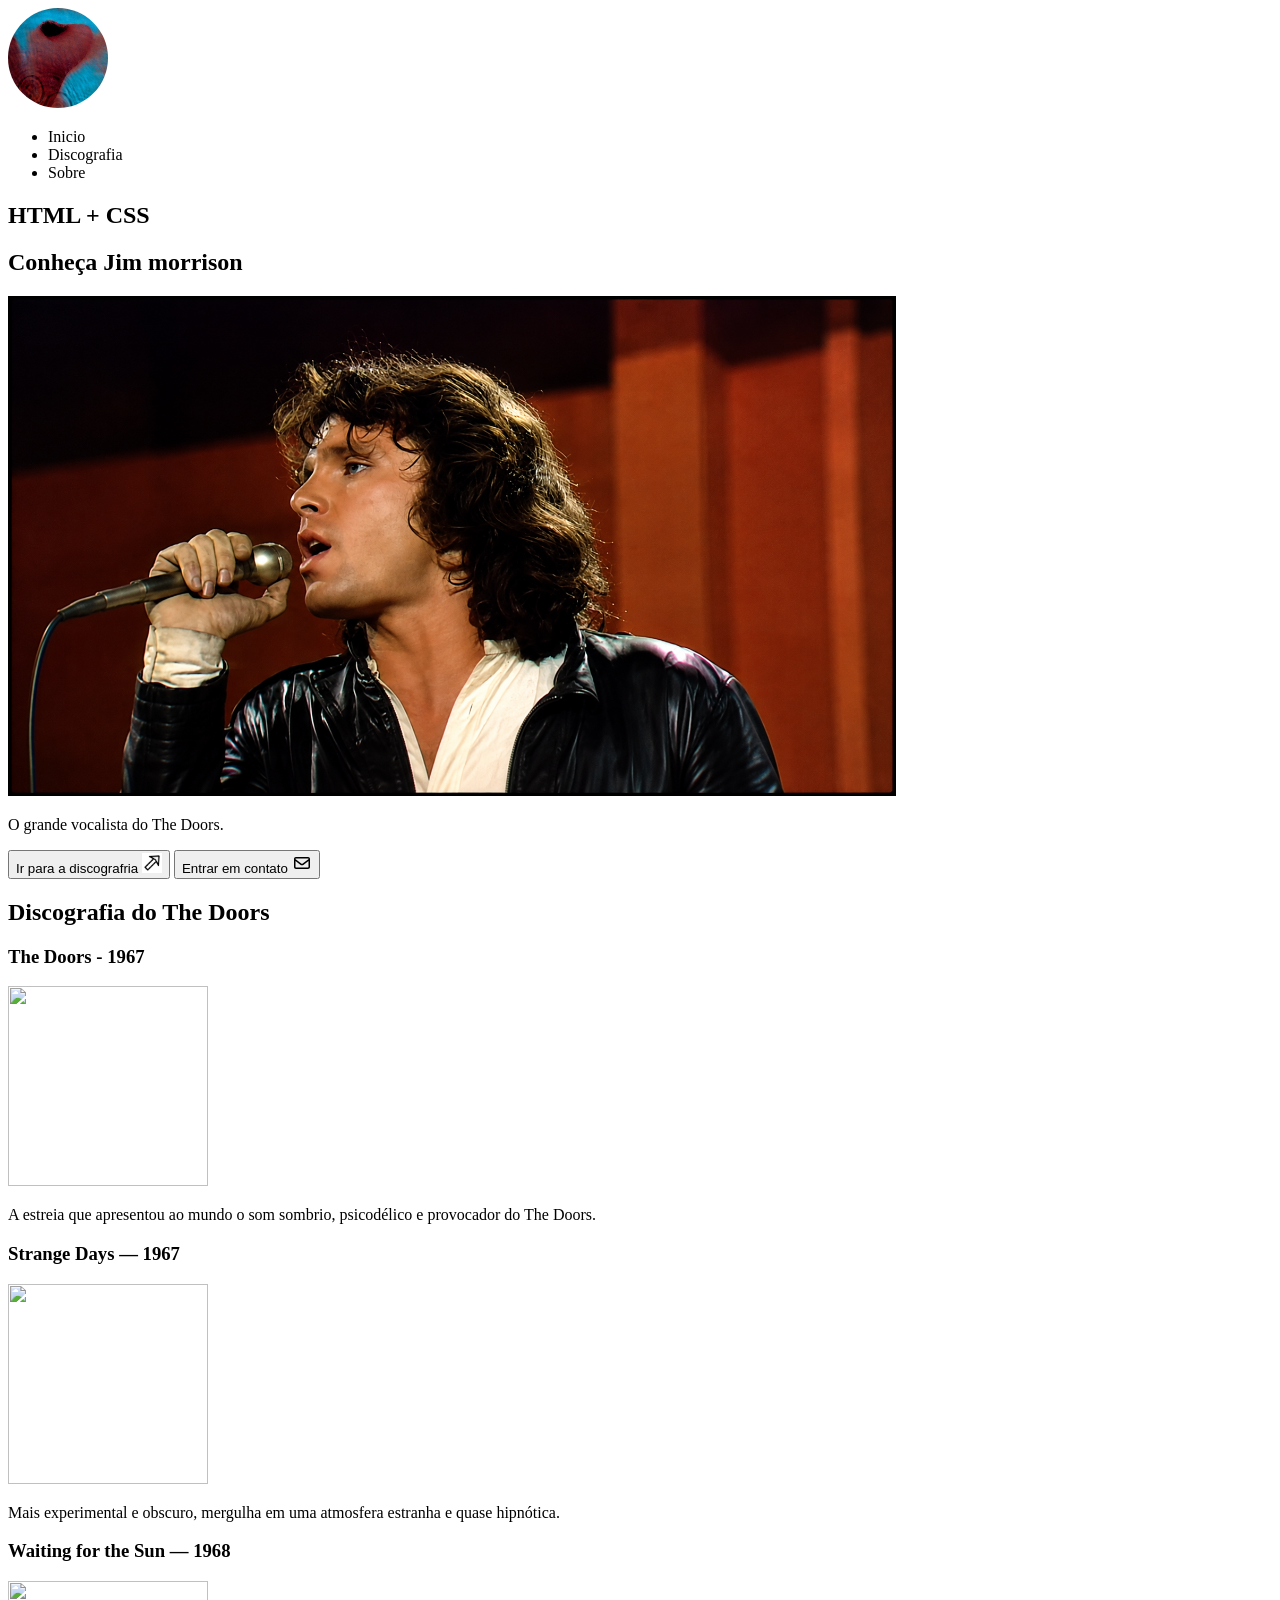
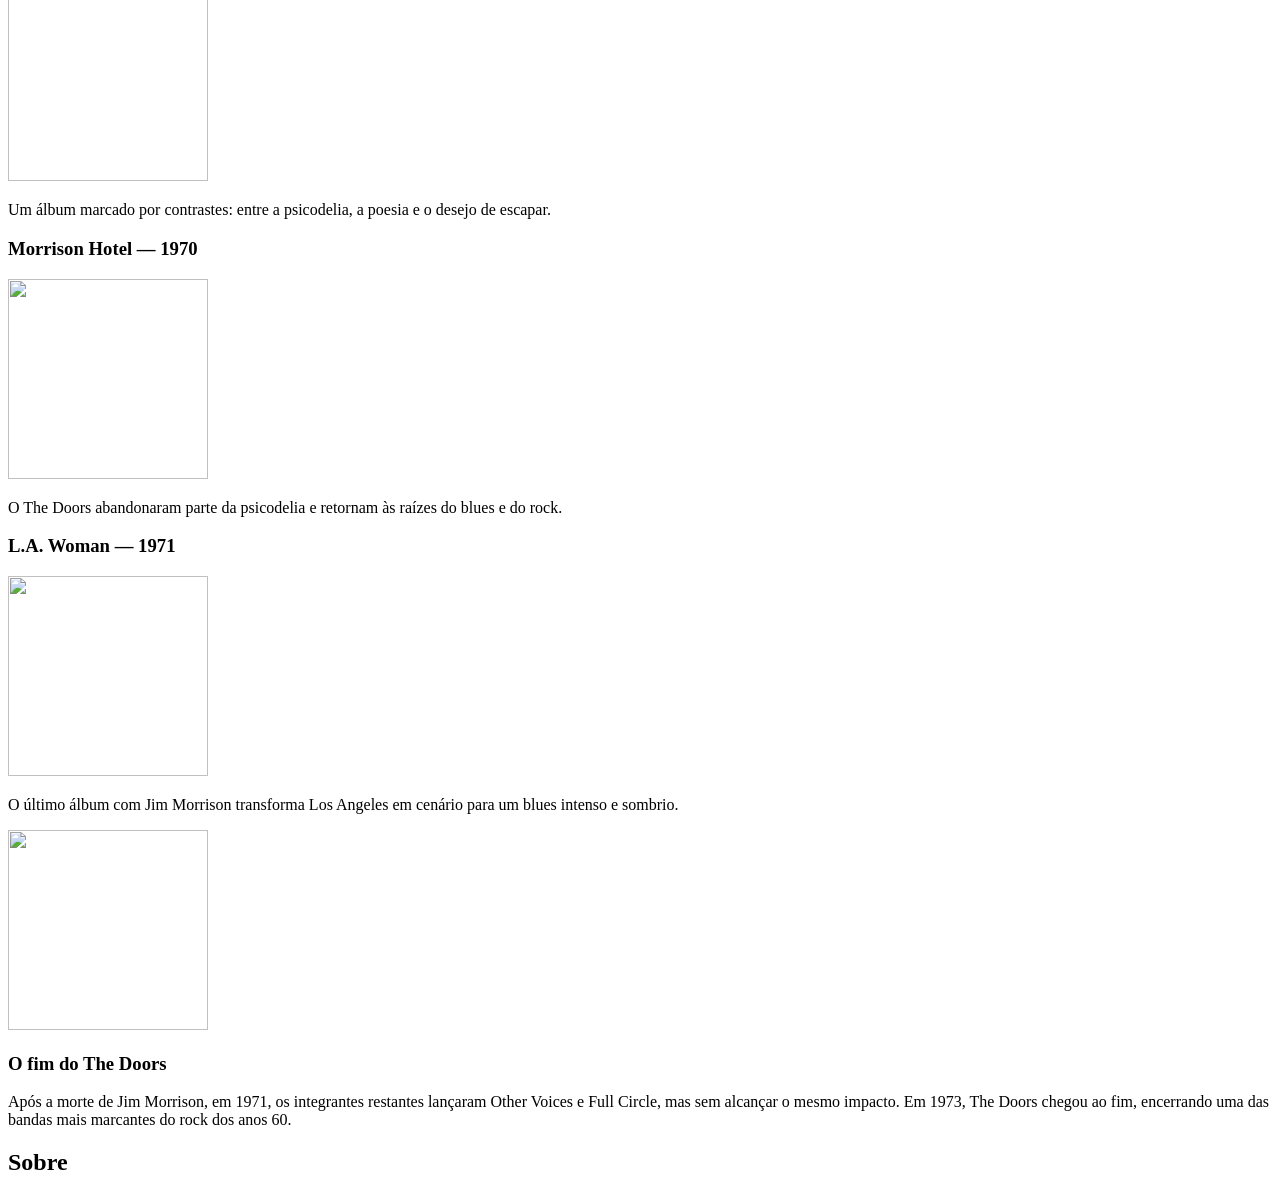
==== index.html @ 86129881 "Discografia do The Doors" ====
<!DOCTYPE html>
<html lang="pt-br">
<head>
    <meta charset="UTF-8">
    <meta name="viewport" content="width=device-width, initial-scale=1.0">
    <link rel="stylesheet" href="style.css">
    <title>Sem nome</title>
    <link rel="icon" type="image/png" href="assets/guitarra-eletrica.png">
</head>
<body>
    <header>
        <img class="profilePhoto" src="assets/Pink_Floyd_-_Meddle.jpg" alt="Foto de perfil provisoria">
        <nav>
            <ul>
            <li>Inicio</li>
            <li>Discografia</li>
            <li>Sobre</li>
        </ul>
        </nav>
    </header>
    <section>
        <h2>HTML + CSS </h2>
            <div>
                <h1>Conheça <strong class="strongh1"> Jim morrison</strong></h1>
                <img class="ilustrationMorrison" src="assets/lght my fire ed sulivan show 1967 hd remaster.png" >
                <p>O grande vocalista do The Doors.</p>
                <button>Ir para a discografria <img class="seta_botao" src="assets/images.png" ></button>
                <button>Entrar em contato <img class="email_icon" src="assets/envelope-regular-full.svg"> </button>
            </div>
    </section>
    <section>
        <h1>Discografia do The Doors</h1>
        <div class="divCards">
            <div class="card">
                <h3>The Doors - 1967</h3>
                <img class="img_card" src="https://akamai.sscdn.co/uploadfile/letras/albuns/9/c/2/1/495941460568338.jpg">
                <p>A estreia que apresentou ao mundo o som sombrio, psicodélico e provocador do The Doors.</p>
            </div>
            <div class="card">
                <h3>Strange Days — 1967</h3>
                <img class="img_card2" src="https://encrypted-tbn0.gstatic.com/images?q=tbn:ANd9GcTL0YEUKo1MA7x_AvcuIyPuWhe-sgSRI_XkiSRWU_BpBup8Zcn_Xl72vCY&s=10" >
                <p>Mais experimental e obscuro, mergulha em uma atmosfera estranha e quase hipnótica.</p>
            </div>
            <div class="card">
                <h3>Waiting for the Sun — 1968</h3>
                <img class="img_card3" src="https://pequenosclassicosperdidos.com.br/wp-content/uploads/2018/11/the-doors-waiting-for-the-sun-1968.jpg?w=600" >
                <p>Um álbum marcado por contrastes: entre a psicodelia, a poesia e o desejo de escapar.</p>
            </div>
            <div class="card">
                <h3>Morrison Hotel — 1970</h3>
                <img class="img_card4"  src="https://upload.wikimedia.org/wikipedia/commons/9/98/Doors_-_Morrison_Hotel.jpg?utm_source=pt.wikipedia.org&utm_campaign=index&utm_content=original" >
                <p>O The Doors abandonaram parte da psicodelia e retornam às raízes do blues e do rock.</p>
            </div>
            <div class="card">
                <h3>L.A. Woman — 1971</h3>
                <img class="img_card5" src="https://m.media-amazon.com/images/I/61bgtujVnML._UF1000,1000_QL80_.jpg" >
                <p>O último álbum com Jim Morrison transforma Los Angeles em cenário para um blues intenso e sombrio.</p>
            </div>
            <div class="card">
                <img class="img_card6"  src="" >
                <h3>O fim do The Doors</h3>
                <p>Após a morte de Jim Morrison, em 1971, os integrantes restantes lançaram Other Voices e Full Circle, mas sem alcançar o mesmo impacto. Em 1973, The Doors chegou ao fim, encerrando uma das bandas mais marcantes do rock dos anos 60.</p>
            </div>
        </div>
        <!-- Sobre -->
        <h1>Sobre</h1>
        <p></p>
    </section>
</body>
</html>
---- style.css ----
/* text */
.strongh1 {
    
}

/* img */
.img_card {
    width: 200px;
    height: 200px;
}

.img_card2 {
    width: 200px;
    height: 200px;
}

.img_card3 {
    width: 200px;
    height: 200px;
}

.img_card4 {
    width: 200px;
    height: 200px;
}

.img_card5 {
    width: 200px;
    height: 200px;
}

.img_card6 {
    width: 200px;
    height: 200px;
}

.profilePhoto {
    width: 100px;
    height: 100px;
    border-radius: 50px;
}

.ilustrationMorrison {
    width: 1200;
    height: 500px;
}
/* icon buttons */

.email_icon{
    height: 20px;
    width: 20px;
}


.seta_botao {
    height: 20px;
    width: 20px;
}
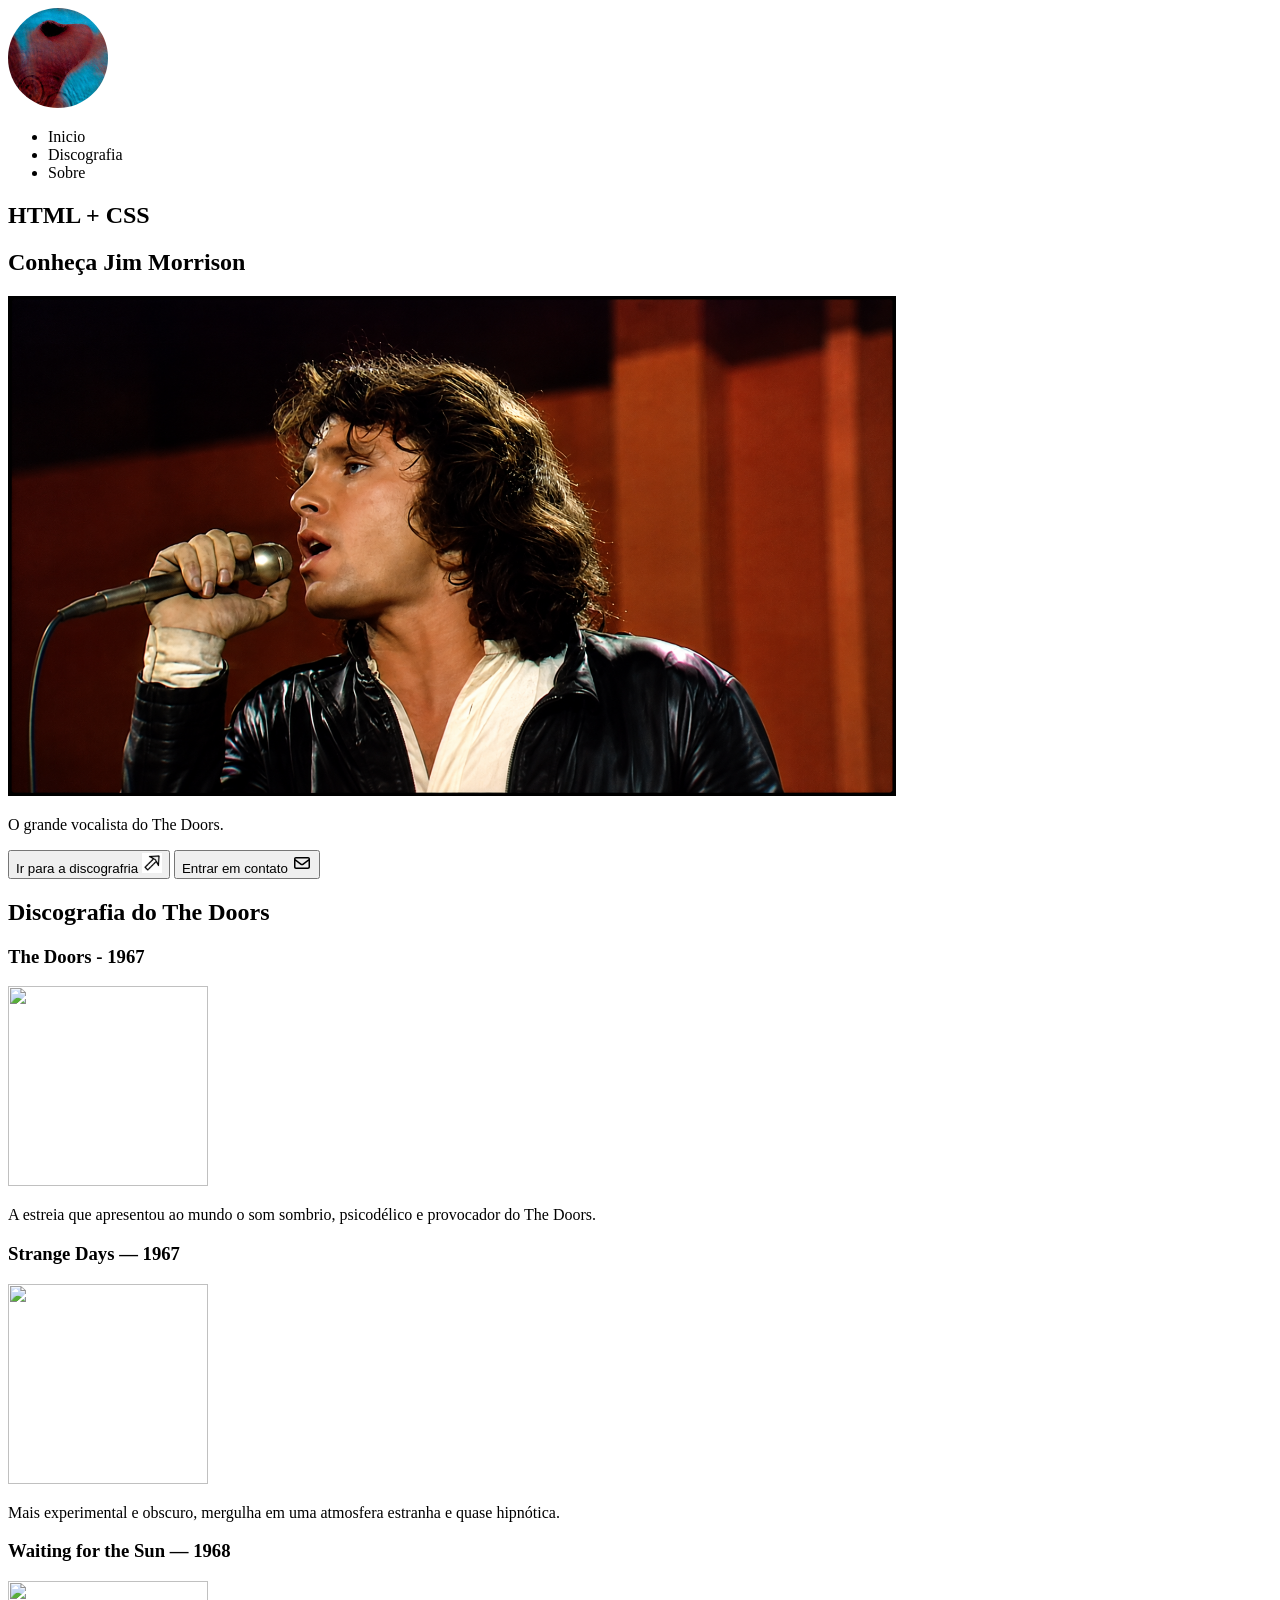
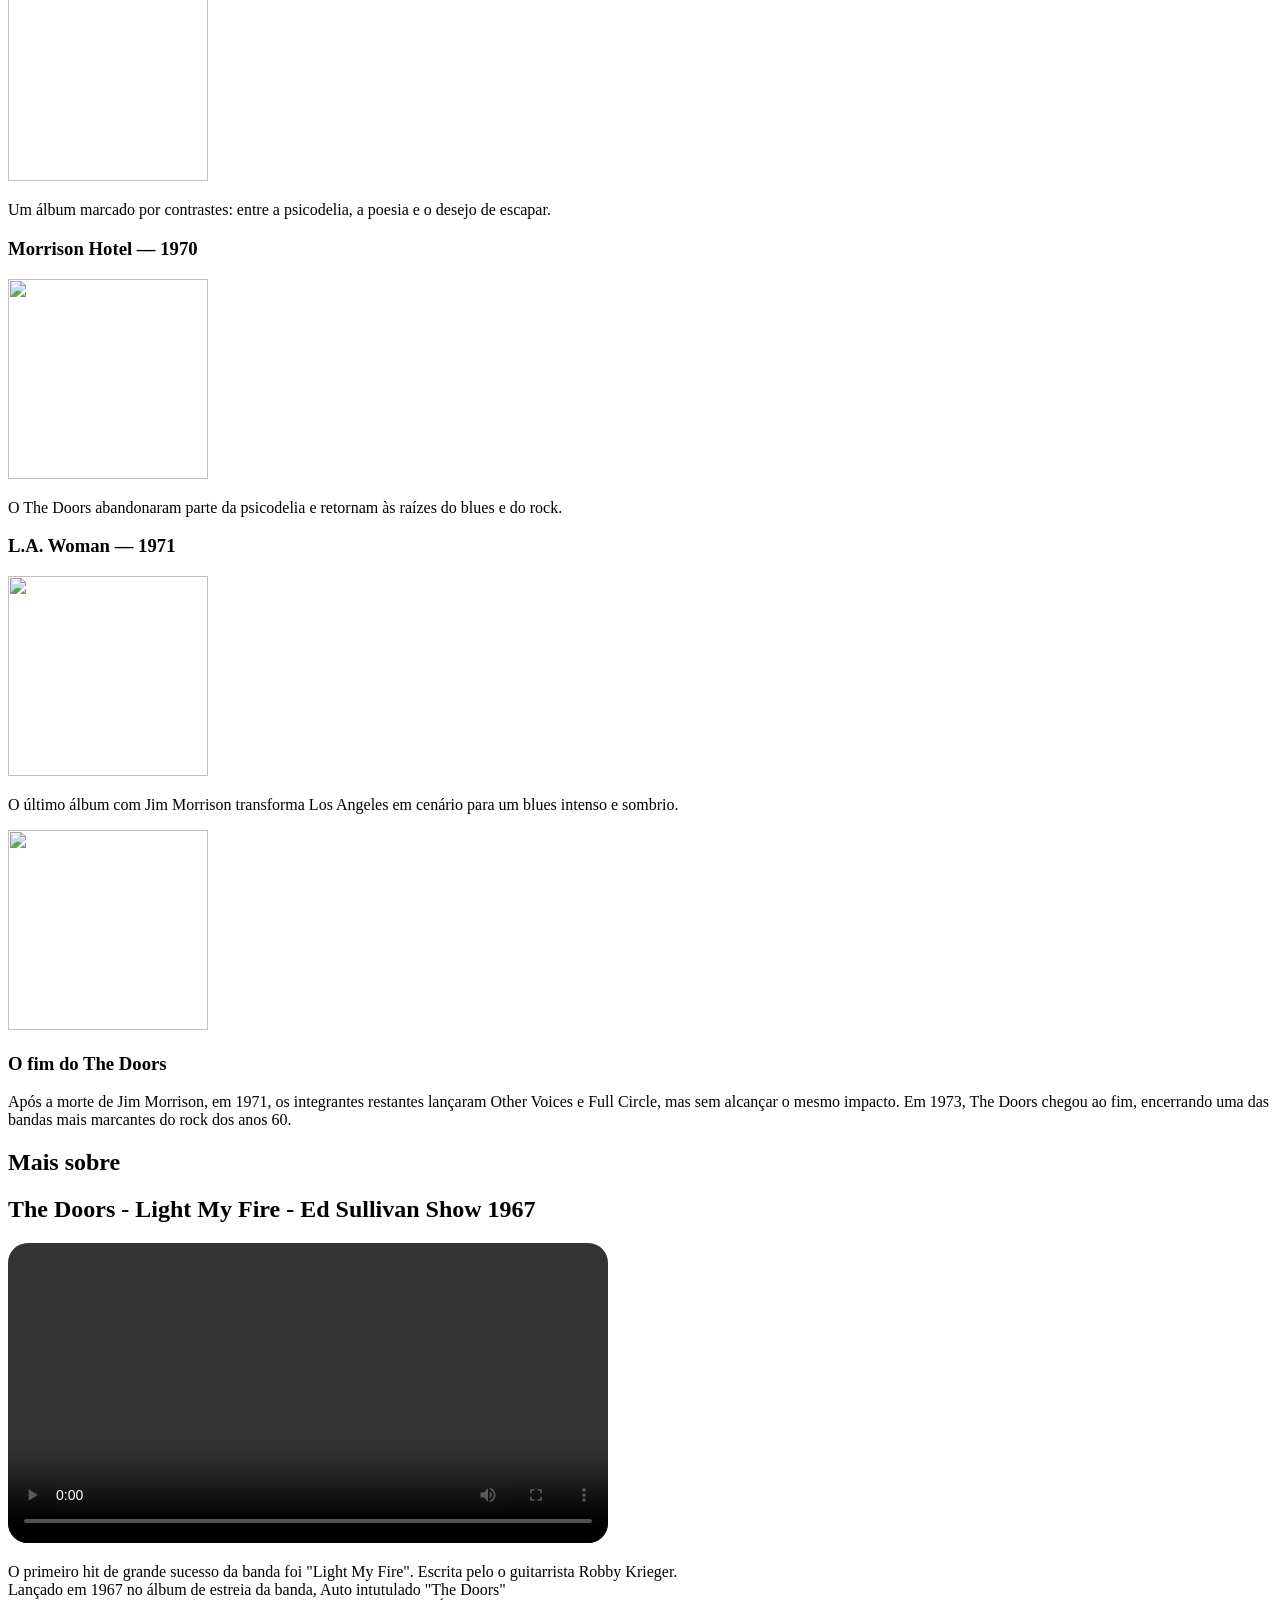
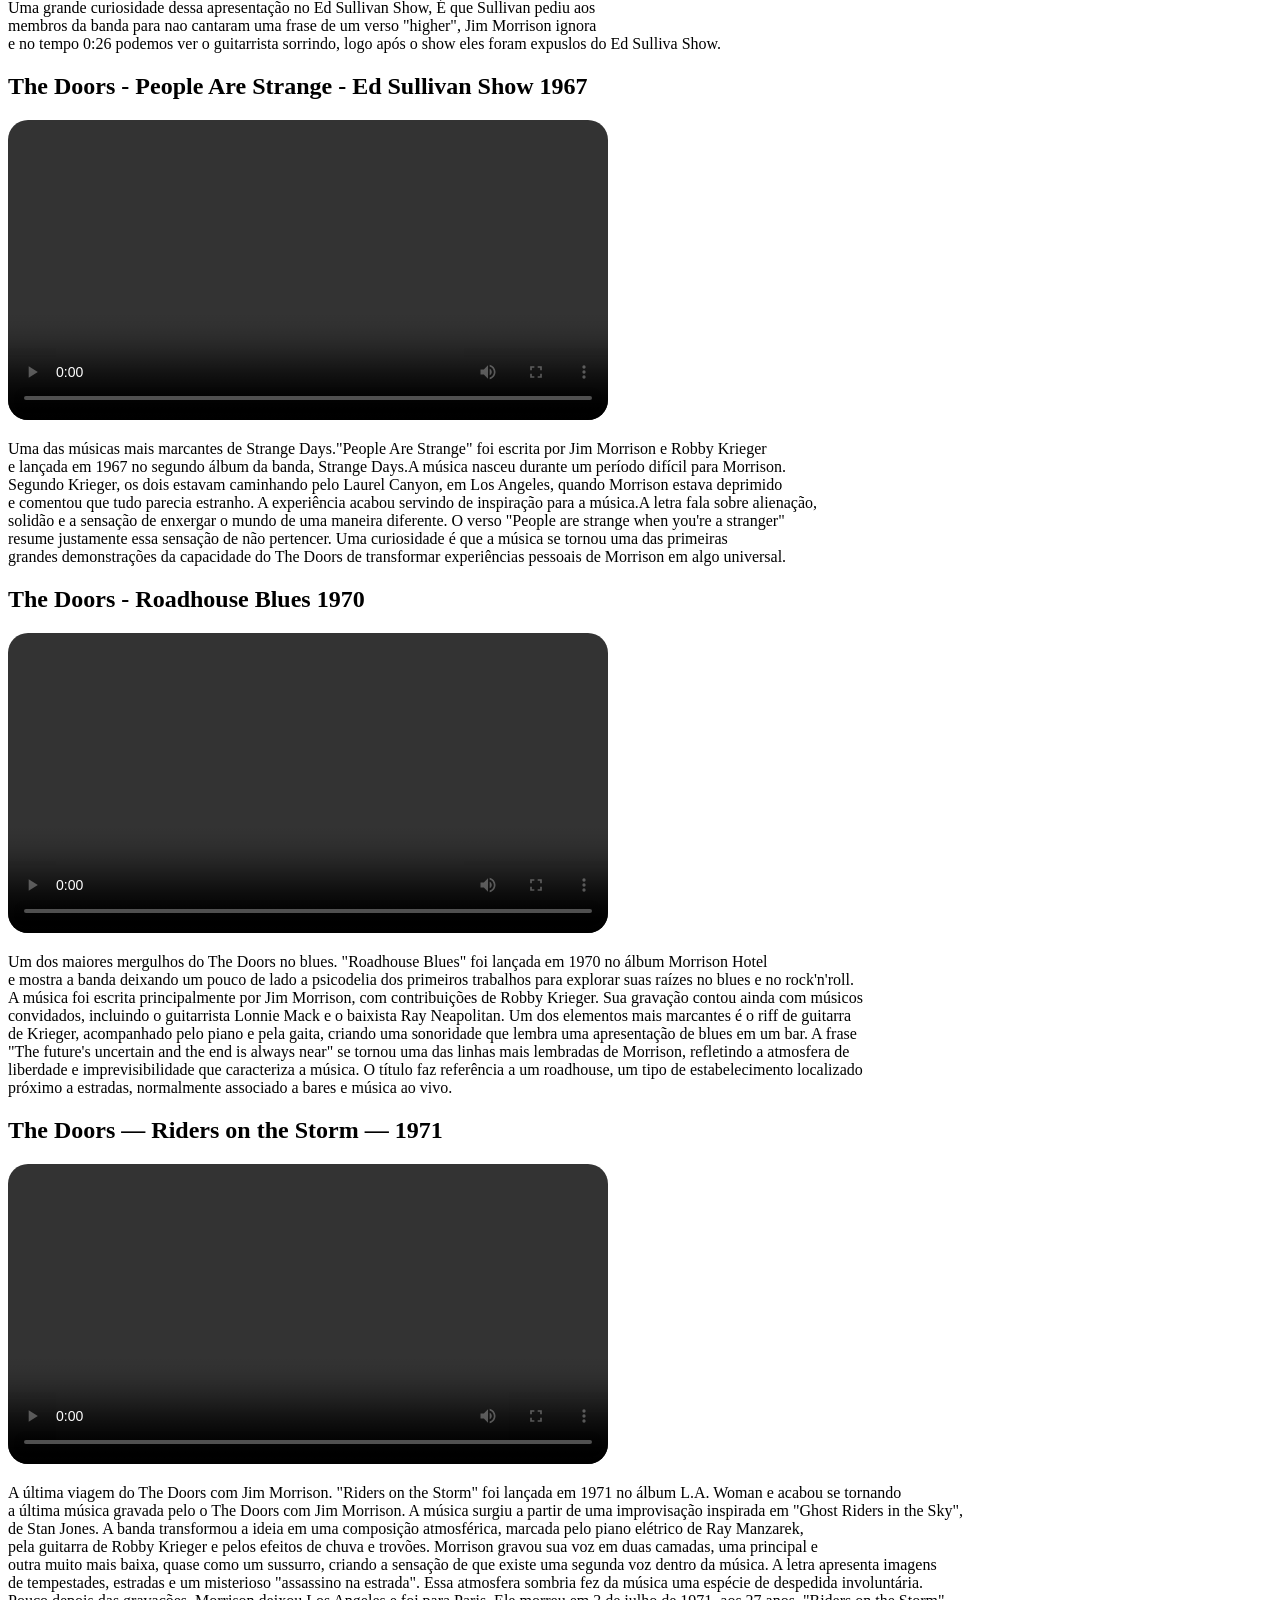
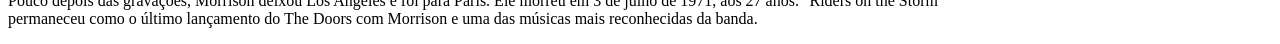
==== commit d13243e5: "Novas Adições" ====
--- a/index.html
+++ b/index.html
@@ -4,7 +4,7 @@
     <meta charset="UTF-8">
     <meta name="viewport" content="width=device-width, initial-scale=1.0">
     <link rel="stylesheet" href="style.css">
-    <title>Sem nome</title>
+    <title>Discografia The Doors</title>
     <link rel="icon" type="image/png" href="assets/guitarra-eletrica.png">
 </head>
 <body>
@@ -21,7 +21,7 @@
     <section>
         <h2>HTML + CSS </h2>
             <div>
-                <h1>Conheça <strong class="strongh1"> Jim morrison</strong></h1>
+                <h1>Conheça <strong class="strongh1"> Jim Morrison</strong></h1>
                 <img class="ilustrationMorrison" src="assets/lght my fire ed sulivan show 1967 hd remaster.png" >
                 <p>O grande vocalista do The Doors.</p>
                 <button>Ir para a discografria <img class="seta_botao" src="assets/images.png" ></button>
@@ -62,9 +62,67 @@
                 <p>Após a morte de Jim Morrison, em 1971, os integrantes restantes lançaram Other Voices e Full Circle, mas sem alcançar o mesmo impacto. Em 1973, The Doors chegou ao fim, encerrando uma das bandas mais marcantes do rock dos anos 60.</p>
             </div>
         </div>
-        <!-- Sobre -->
-        <h1>Sobre</h1>
-        <p></p>
+        <!-- Mais sobre -->
+        <div>
+            <h1>Mais sobre</h1>
+            <h2 class="text_video1">The Doors - Light My Fire - Ed Sullivan Show 1967</h2>
+            <video class="video" controls>
+                <source src="videos/video1.mp4" type="video/mp4">
+            </video>
+            <p>O primeiro hit de grande sucesso da banda foi "Light My Fire". Escrita pelo o guitarrista Robby Krieger. <br>Lançado em 1967 no álbum de estreia da banda, Auto intutulado "The Doors" <br> Uma grande curiosidade dessa apresentação no Ed Sullivan Show, É que Sullivan pediu aos <br>membros da banda para nao cantaram uma frase de um verso "higher", Jim Morrison ignora <br> e no tempo 0:26 podemos ver o guitarrista sorrindo, logo após o show eles foram expuslos do Ed Sulliva Show.</p>
+            <h2 class="text_video2">The Doors - People Are Strange - Ed Sullivan Show 1967</h2>
+            <video class="video" controls>
+                <source src="videos/video2.mp4" type="video/mp4">
+            </video>
+            <p>Uma das músicas mais marcantes de Strange Days."People Are Strange" foi escrita por Jim Morrison e Robby Krieger <br> e lançada em 1967 no segundo álbum da banda, Strange Days.A música nasceu durante um período difícil para Morrison. <br>Segundo Krieger, os dois estavam caminhando pelo Laurel Canyon, em Los Angeles, quando Morrison estava deprimido <br>e comentou que tudo parecia estranho. A experiência acabou servindo de inspiração para a música.A letra fala sobre alienação, <br> solidão e a sensação de enxergar o mundo de uma maneira diferente. O verso "People are strange when you're a stranger" <br>resume justamente essa sensação de não pertencer. Uma curiosidade é que a música se tornou uma das primeiras <br> grandes demonstrações da capacidade do The Doors de transformar experiências pessoais de Morrison em algo universal.</p>
+            <h2 class="text_video3">The Doors - Roadhouse Blues 1970</h2>
+            <video class="video" controls>
+                <source src="videos/video3.mp4" type="video/mp4">
+            </video>
+            <p>Um dos maiores mergulhos do The Doors no blues.
+"Roadhouse Blues" foi lançada em 1970 no álbum Morrison Hotel <br> e mostra a banda deixando um pouco de lado a psicodelia dos primeiros trabalhos para explorar suas raízes no blues e no rock'n'roll. <br>
+A música foi escrita principalmente por Jim Morrison, com contribuições de Robby Krieger. Sua gravação contou ainda com músicos <br> convidados, incluindo o guitarrista Lonnie Mack e o baixista Ray Neapolitan.
+Um dos elementos mais marcantes é o riff de guitarra <br> de Krieger, acompanhado pelo piano e pela gaita, criando uma sonoridade que lembra uma apresentação de blues em um bar.
+A frase <br> "The future's uncertain and the end is always near" se tornou uma das linhas mais lembradas de Morrison, refletindo a atmosfera de <br>liberdade e imprevisibilidade que caracteriza a música.
+O título faz referência a um roadhouse, um tipo de estabelecimento localizado <br> próximo a estradas, normalmente associado a bares e música ao vivo.</p>
+            <h2 class="text_video4">The Doors — Riders on the Storm — 1971</h2>
+            <video class="video" controls>
+            <source src="videos/video4.mp4" type="video/mp4">
+            </video>
+            <p>A última viagem do The Doors com Jim Morrison.
+"Riders on the Storm" foi lançada em 1971 no álbum L.A. Woman e acabou se tornando <br> a última música gravada pelo o The Doors com Jim Morrison.
+A música surgiu a partir de uma improvisação inspirada em "Ghost Riders in the Sky", <br> de Stan Jones. A banda transformou a ideia em uma composição atmosférica, marcada pelo piano elétrico de Ray Manzarek,<br> pela guitarra de Robby Krieger e pelos efeitos de chuva e trovões.
+Morrison gravou sua voz em duas camadas, uma principal e <br>outra muito mais baixa, quase como um sussurro, criando a sensação de que existe uma segunda voz dentro da música.
+A letra apresenta imagens <br> de tempestades, estradas e um misterioso "assassino na estrada". Essa atmosfera sombria fez da música uma espécie de despedida involuntária. <br>
+Pouco depois das gravações, Morrison deixou Los Angeles e foi para Paris. Ele morreu em 3 de julho de 1971, aos 27 anos.
+"Riders on the Storm" <br>permaneceu como o último lançamento do The Doors com Morrison e uma das músicas mais reconhecidas da banda.</p>
+        </div>
+        <!-- JavaScript para o definir padrao de volume do video -->
+<script>
+    document.addEventListener('DOMContentLoaded', function() {
+        const videos = document.querySelectorAll('video');
+        videos.forEach(function(video) {
+            video.volume = 0.6;
+        });
+
+        // Defina aqui o tempo de início (em segundos) de cada vídeo pelo src
+        const temposIniciais = {
+            'videos/video2.mp4': 12,
+            'videos/video3.mp4': 2,
+            'videos/video4.mp4': 35
+        };
+
+        for (const src in temposIniciais) {
+            const sourceEl = document.querySelector('video source[src="' + src + '"]');
+            if (sourceEl) {
+                const videoEl = sourceEl.parentElement;
+                videoEl.addEventListener('loadedmetadata', function() {
+                    videoEl.currentTime = temposIniciais[src];
+                });
+            }
+        }
+    });
+</script>
     </section>
 </body>
 </html>
--- a/style.css
+++ b/style.css
@@ -57,3 +57,9 @@
     width: 20px;
 }
 
+/* Videos */
+
+.video {
+    width: 600px;
+    border-radius: 20px;
+}
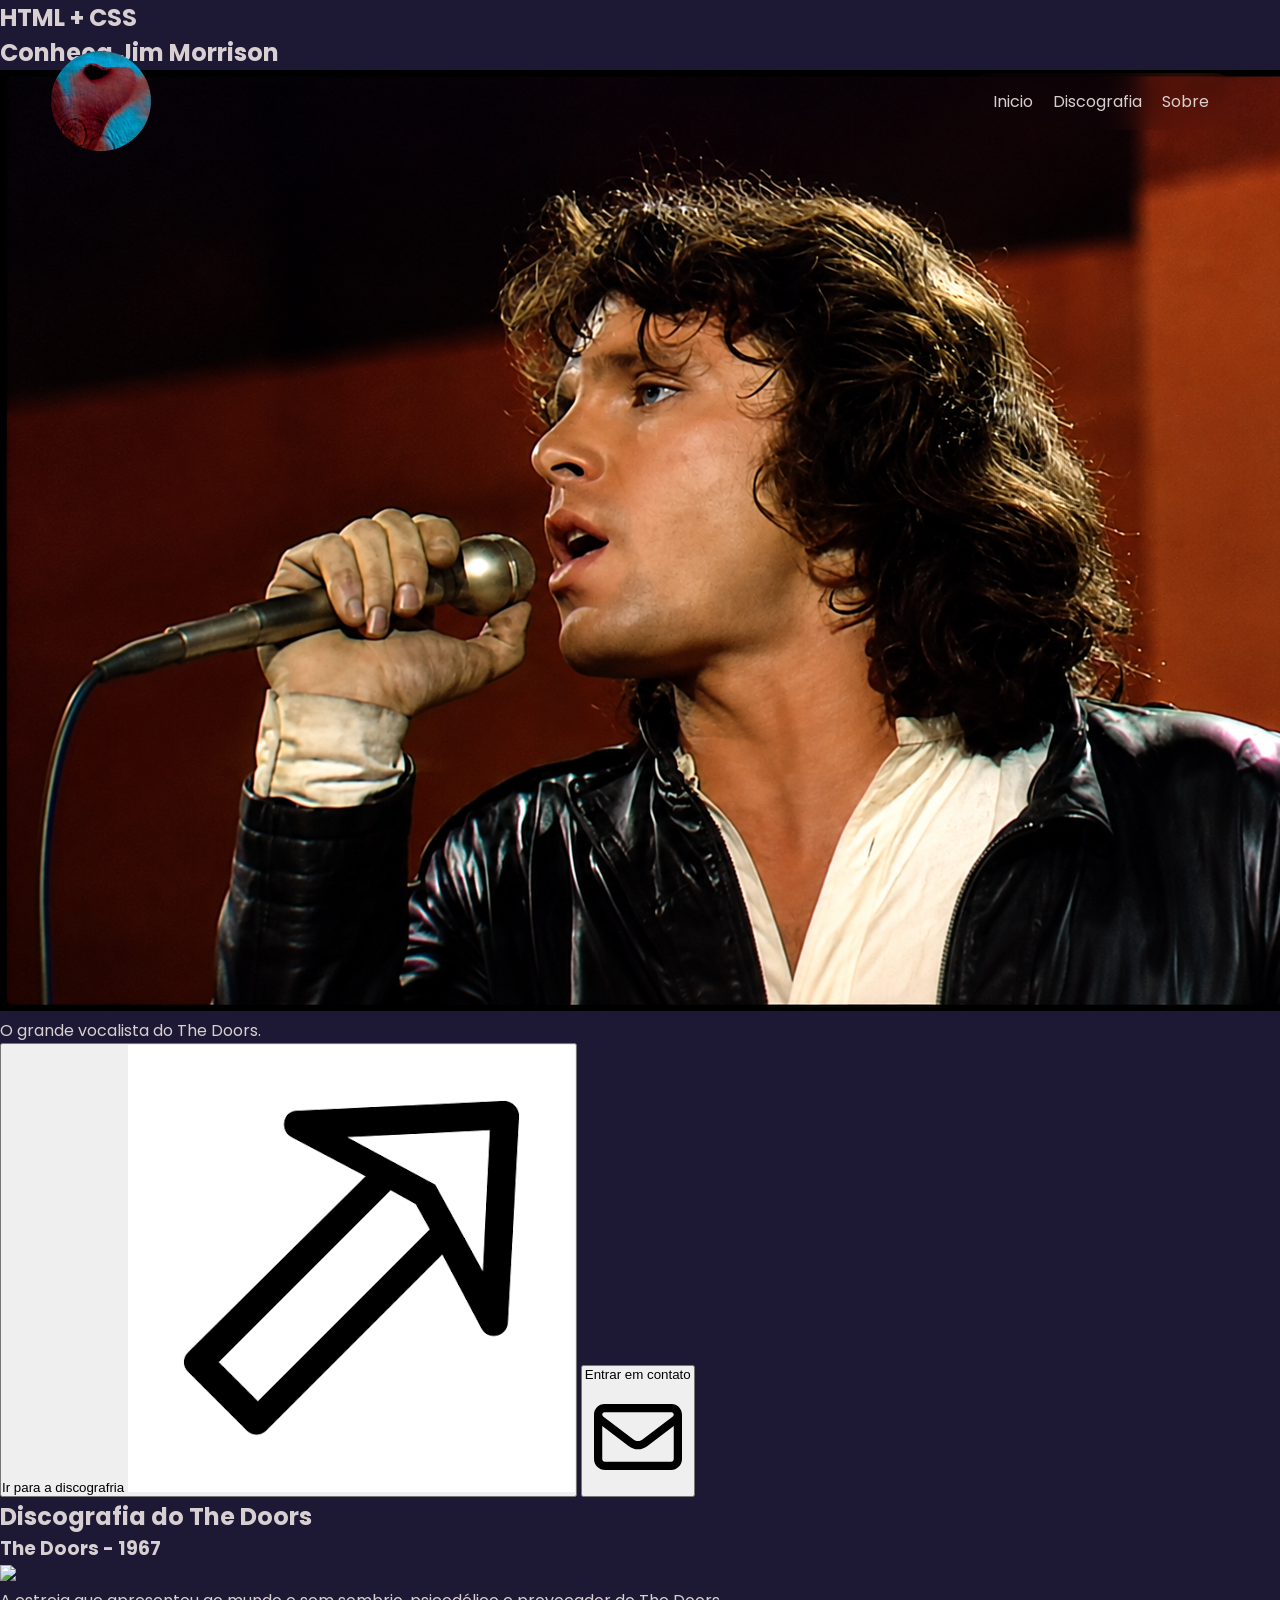
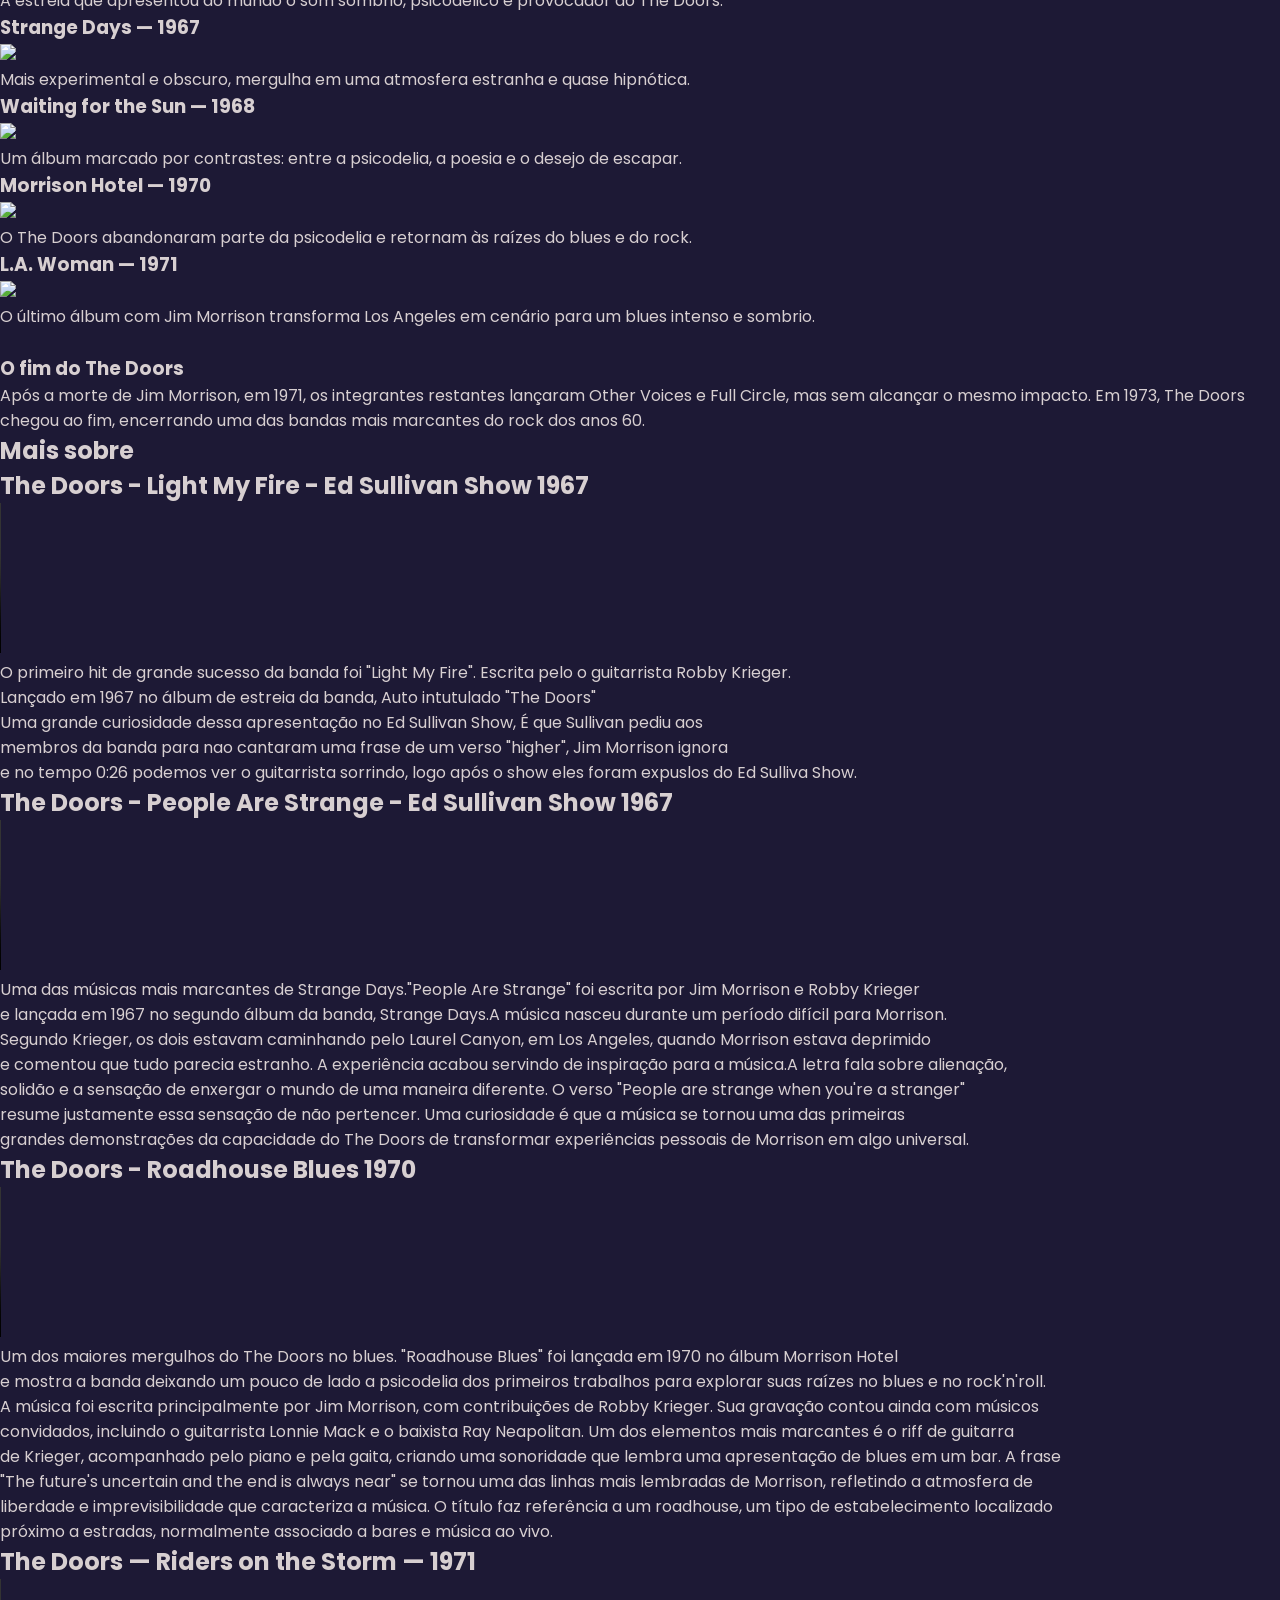
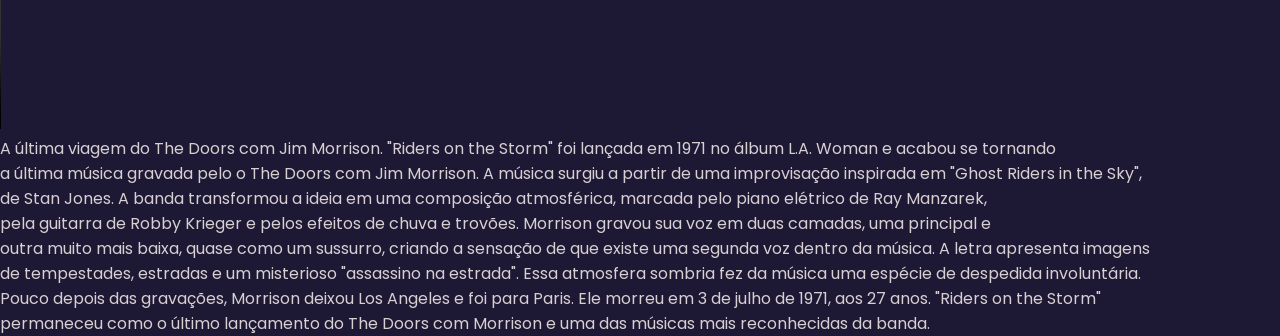
==== commit 0f960015: "31/08" ====
--- a/index.html
+++ b/index.html
@@ -6,6 +6,9 @@
     <link rel="stylesheet" href="style.css">
     <title>Discografia The Doors</title>
     <link rel="icon" type="image/png" href="assets/guitarra-eletrica.png">
+    <link rel="preconnect" href="https://fonts.googleapis.com">
+<link rel="preconnect" href="https://fonts.gstatic.com" crossorigin>
+<link href="https://fonts.googleapis.com/css2?family=Archivo+Black&family=Poppins:ital,wght@0,100;0,200;0,300;0,400;0,500;0,600;0,700;0,800;0,900;1,100;1,200;1,300;1,400;1,500;1,600;1,700;1,800;1,900&family=Roboto:ital,wght@0,100..900;1,100..900&display=swap" rel="stylesheet">
 </head>
 <body>
     <header>
@@ -18,7 +21,7 @@
         </ul>
         </nav>
     </header>
-    <section>
+    <section class="section1">
         <h2>HTML + CSS </h2>
             <div>
                 <h1>Conheça <strong class="strongh1"> Jim Morrison</strong></h1>
@@ -104,6 +107,7 @@
         videos.forEach(function(video) {
             video.volume = 0.6;
         });
+        
 
         // Defina aqui o tempo de início (em segundos) de cada vídeo pelo src
         const temposIniciais = {
--- a/style.css
+++ b/style.css
@@ -1,12 +1,58 @@
+* {
+    margin: 0;
+    padding: 0;
+    box-sizing: border-box;
+}
+
+body {
+    background-color: #1d1935;
+    color: #e4dcdcef;
+    font-family: 'poppins';
+}
+
+header {
+    width: 100%;
+    display: flex;
+    padding: 4%;
+    justify-content: space-between;
+    align-items: center;
+    position: fixed;
+    ul {
+        display: flex;
+        gap: 20px;
+        list-style: none;
+        background-color: rgba(250, 247, 247, 0.007);
+        padding: 16px 20px;
+        border-radius: 12px;
+        backdrop-filter: blur(20px);
+    }
+
+
+section{
+    width: 100%;
+    display: flex;
+    flex-direction: column;
+}
+
+/* section */
+
+.section1{
+    background-size: cover;
+    height: 100vh;
+    background-position: center;
+    background-image: url("assets/maxresdefault.jpg");
+}
+
 /* text */
 .strongh1 {
     
 }
 
+
 /* img */
 .img_card {
-    width: 200px;
-    height: 200px;
+    width: 100px;
+    height: 100px;
 }
 
 .img_card2 {
@@ -35,9 +81,10 @@
 }
 
 .profilePhoto {
-    width: 100px;
-    height: 100px;
-    border-radius: 50px;
+    width:100px;
+    height:100px;
+    border-radius: 50%;
+
 }
 
 .ilustrationMorrison {
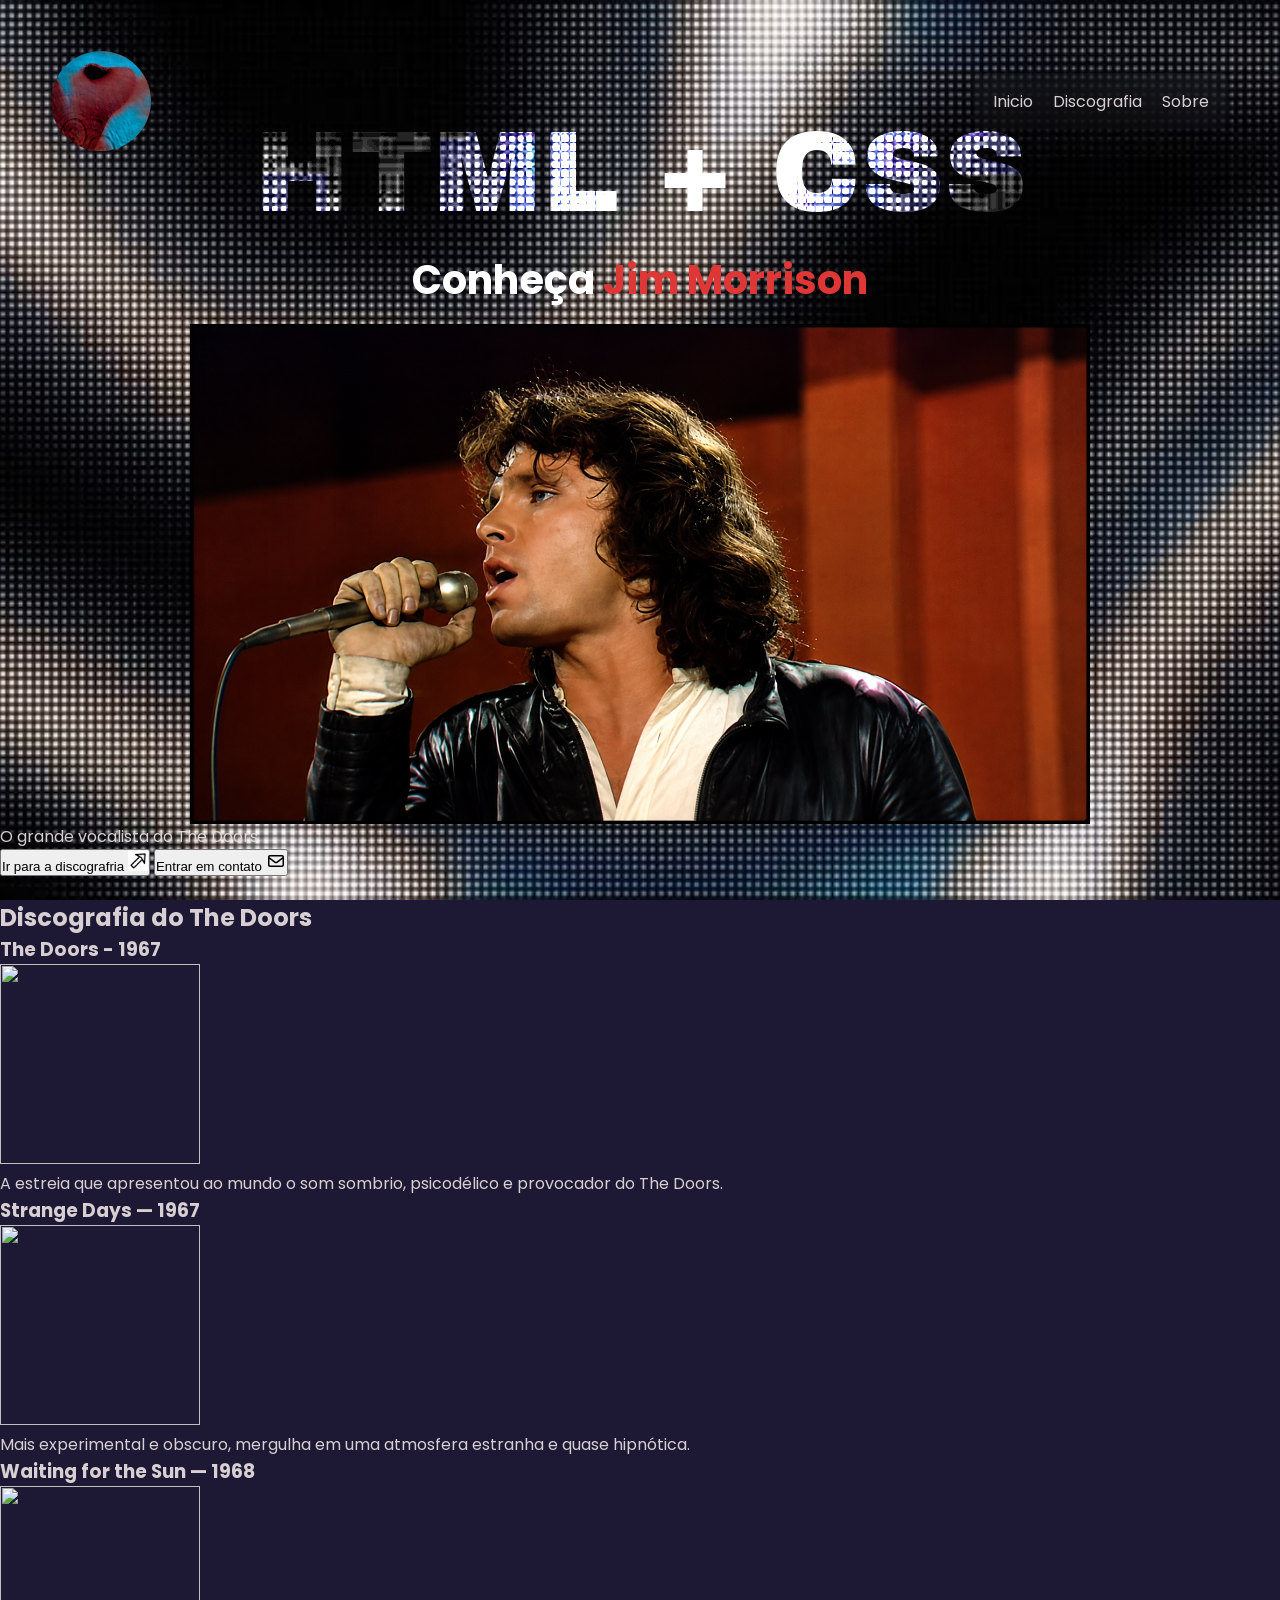
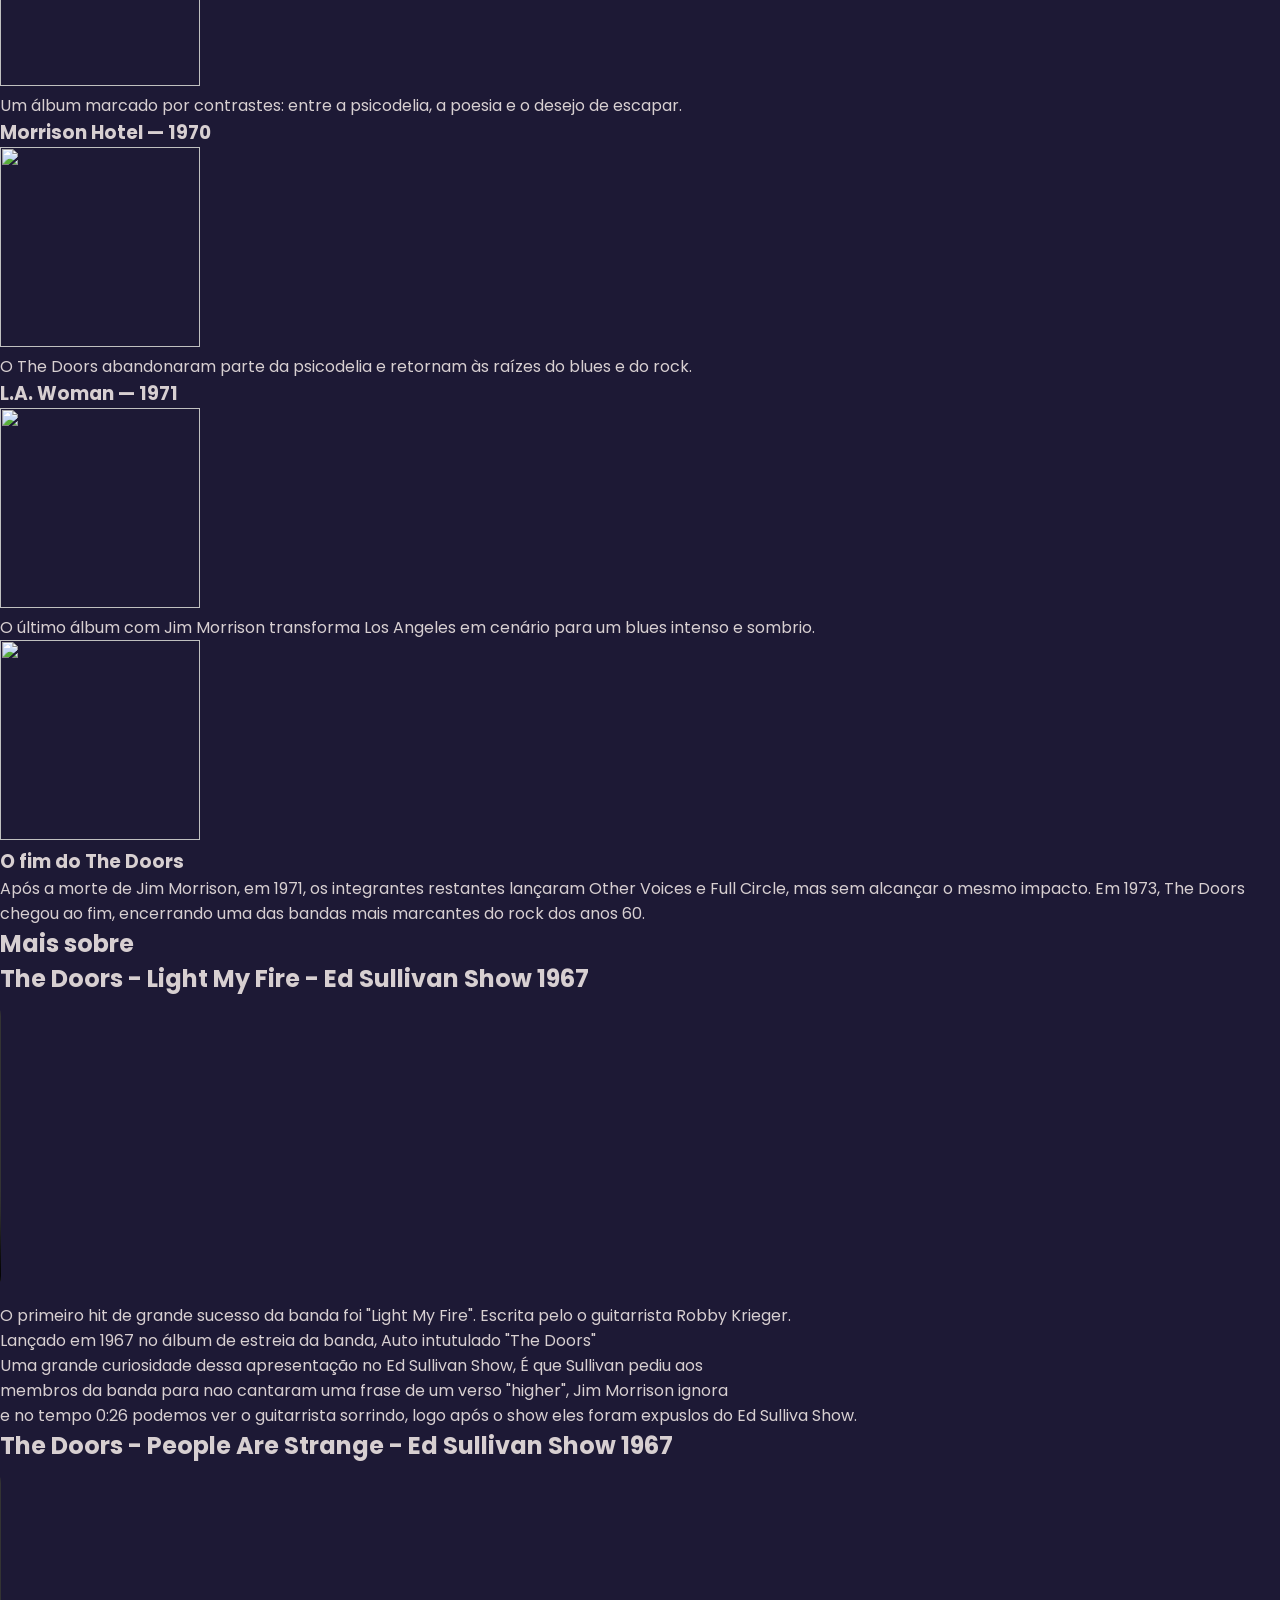
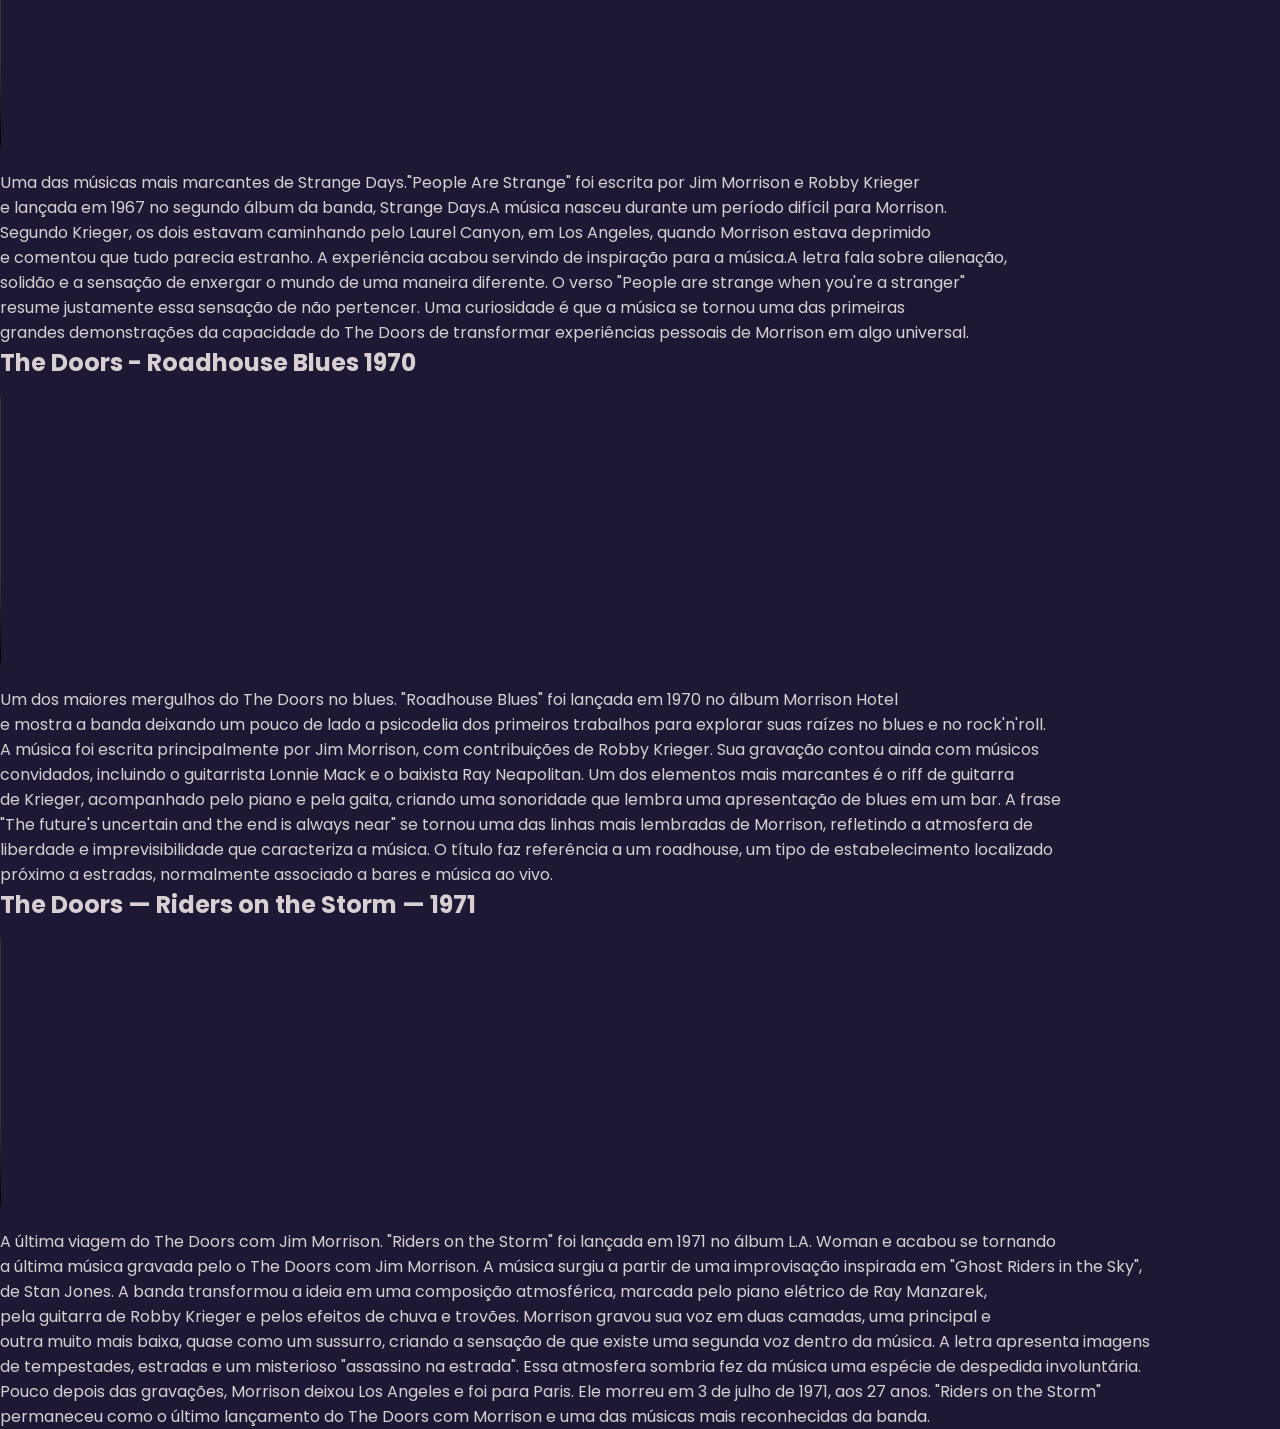
==== commit f8488462: "estilizando" ====
--- a/index.html
+++ b/index.html
@@ -9,6 +9,9 @@
     <link rel="preconnect" href="https://fonts.googleapis.com">
 <link rel="preconnect" href="https://fonts.gstatic.com" crossorigin>
 <link href="https://fonts.googleapis.com/css2?family=Archivo+Black&family=Poppins:ital,wght@0,100;0,200;0,300;0,400;0,500;0,600;0,700;0,800;0,900;1,100;1,200;1,300;1,400;1,500;1,600;1,700;1,800;1,900&family=Roboto:ital,wght@0,100..900;1,100..900&display=swap" rel="stylesheet">
+<link rel="preconnect" href="https://fonts.googleapis.com">
+<link rel="preconnect" href="https://fonts.gstatic.com" crossorigin>
+<link href="https://fonts.googleapis.com/css2?family=Archivo+Black&family=Roboto:ital,wght@0,100..900;1,100..900&display=swap" rel="stylesheet">
 </head>
 <body>
     <header>
@@ -22,9 +25,9 @@
         </nav>
     </header>
     <section class="section1">
-        <h2>HTML + CSS </h2>
+        <h class="htmlcss">HTML + CSS </h>
             <div>
-                <h1>Conheça <strong class="strongh1"> Jim Morrison</strong></h1>
+                <h1 class="conhecamjimmorrison">Conheça <strong class="strongh1"> Jim Morrison</strong></h1>
                 <img class="ilustrationMorrison" src="assets/lght my fire ed sulivan show 1967 hd remaster.png" >
                 <p>O grande vocalista do The Doors.</p>
                 <button>Ir para a discografria <img class="seta_botao" src="assets/images.png" ></button>
@@ -101,30 +104,46 @@
 "Riders on the Storm" <br>permaneceu como o último lançamento do The Doors com Morrison e uma das músicas mais reconhecidas da banda.</p>
         </div>
         <!-- JavaScript para o definir padrao de volume do video -->
+
 <script>
     document.addEventListener('DOMContentLoaded', function() {
         const videos = document.querySelectorAll('video');
-        videos.forEach(function(video) {
-            video.volume = 0.6;
-        });
-        
 
-        // Defina aqui o tempo de início (em segundos) de cada vídeo pelo src
+        // Tempo de início (em segundos) de cada vídeo, pelo src
         const temposIniciais = {
             'videos/video2.mp4': 12,
             'videos/video3.mp4': 2,
             'videos/video4.mp4': 35
         };
 
-        for (const src in temposIniciais) {
-            const sourceEl = document.querySelector('video source[src="' + src + '"]');
-            if (sourceEl) {
-                const videoEl = sourceEl.parentElement;
-                videoEl.addEventListener('loadedmetadata', function() {
-                    videoEl.currentTime = temposIniciais[src];
+        videos.forEach(function(video) {
+            // Define o volume assim que os metadados carregam (mais confiável)
+            video.addEventListener('loadedmetadata', function() {
+                video.volume = 0.6;
+
+                const src = video.querySelector('source').getAttribute('src');
+                if (temposIniciais.hasOwnProperty(src)) {
+                    video.currentTime = temposIniciais[src];
+                }
+            });
+
+            // Garante o volume também caso o navegador tente resetar após o load
+            video.addEventListener('volumechange', function() {
+                if (video.dataset.volumeAjustado !== 'true') {
+                    video.dataset.volumeAjustado = 'true';
+                    video.volume = 0.6;
+                }
+            });
+
+            // Pausa os outros vídeos quando este começa a tocar
+            video.addEventListener('play', function() {
+                videos.forEach(function(outroVideo) {
+                    if (outroVideo !== video) {
+                        outroVideo.pause();
+                    }
                 });
-            }
-        }
+            });
+        });
     });
 </script>
     </section>
--- a/style.css
+++ b/style.css
@@ -26,6 +26,7 @@
         border-radius: 12px;
         backdrop-filter: blur(20px);
     }
+}
 
 
 section{
@@ -40,19 +41,43 @@
     background-size: cover;
     height: 100vh;
     background-position: center;
-    background-image: url("assets/maxresdefault.jpg");
-}
-
-/* text */
-.strongh1 {
+    background-image: url("assets/abstract.jpg")
     
 }
 
 
+/* text */
+.strongh1 {
+    color: #df3636;
+}
+
+.htmlcss {
+    font-size: 9vw;
+    text-align: center;
+    margin-top: 110px;
+    margin-bottom: 10px;
+    font-family: 'Archivo Black';
+    color: rgb(241, 241, 241);
+    mix-blend-mode: color-dodge;
+}
+
+h1:has(+ .ilustrationMorrison) {
+    margin-bottom: 14px;
+    color: #ffffff;
+}
+
+.conhecamjimmorrison {
+    font-size: 40px;
+    text-align: center;
+    
+    margin-top: 5px;
+    margin-bottom: 110px;
+}
+
 /* img */
 .img_card {
-    width: 100px;
-    height: 100px;
+    width: 200px;
+    height: 200px;
 }
 
 .img_card2 {
@@ -88,7 +113,10 @@
 }
 
 .ilustrationMorrison {
-    width: 1200;
+    display: block;
+    margin-left: auto;
+    margin-right: auto;
+    width: 900px;
     height: 500px;
 }
 /* icon buttons */
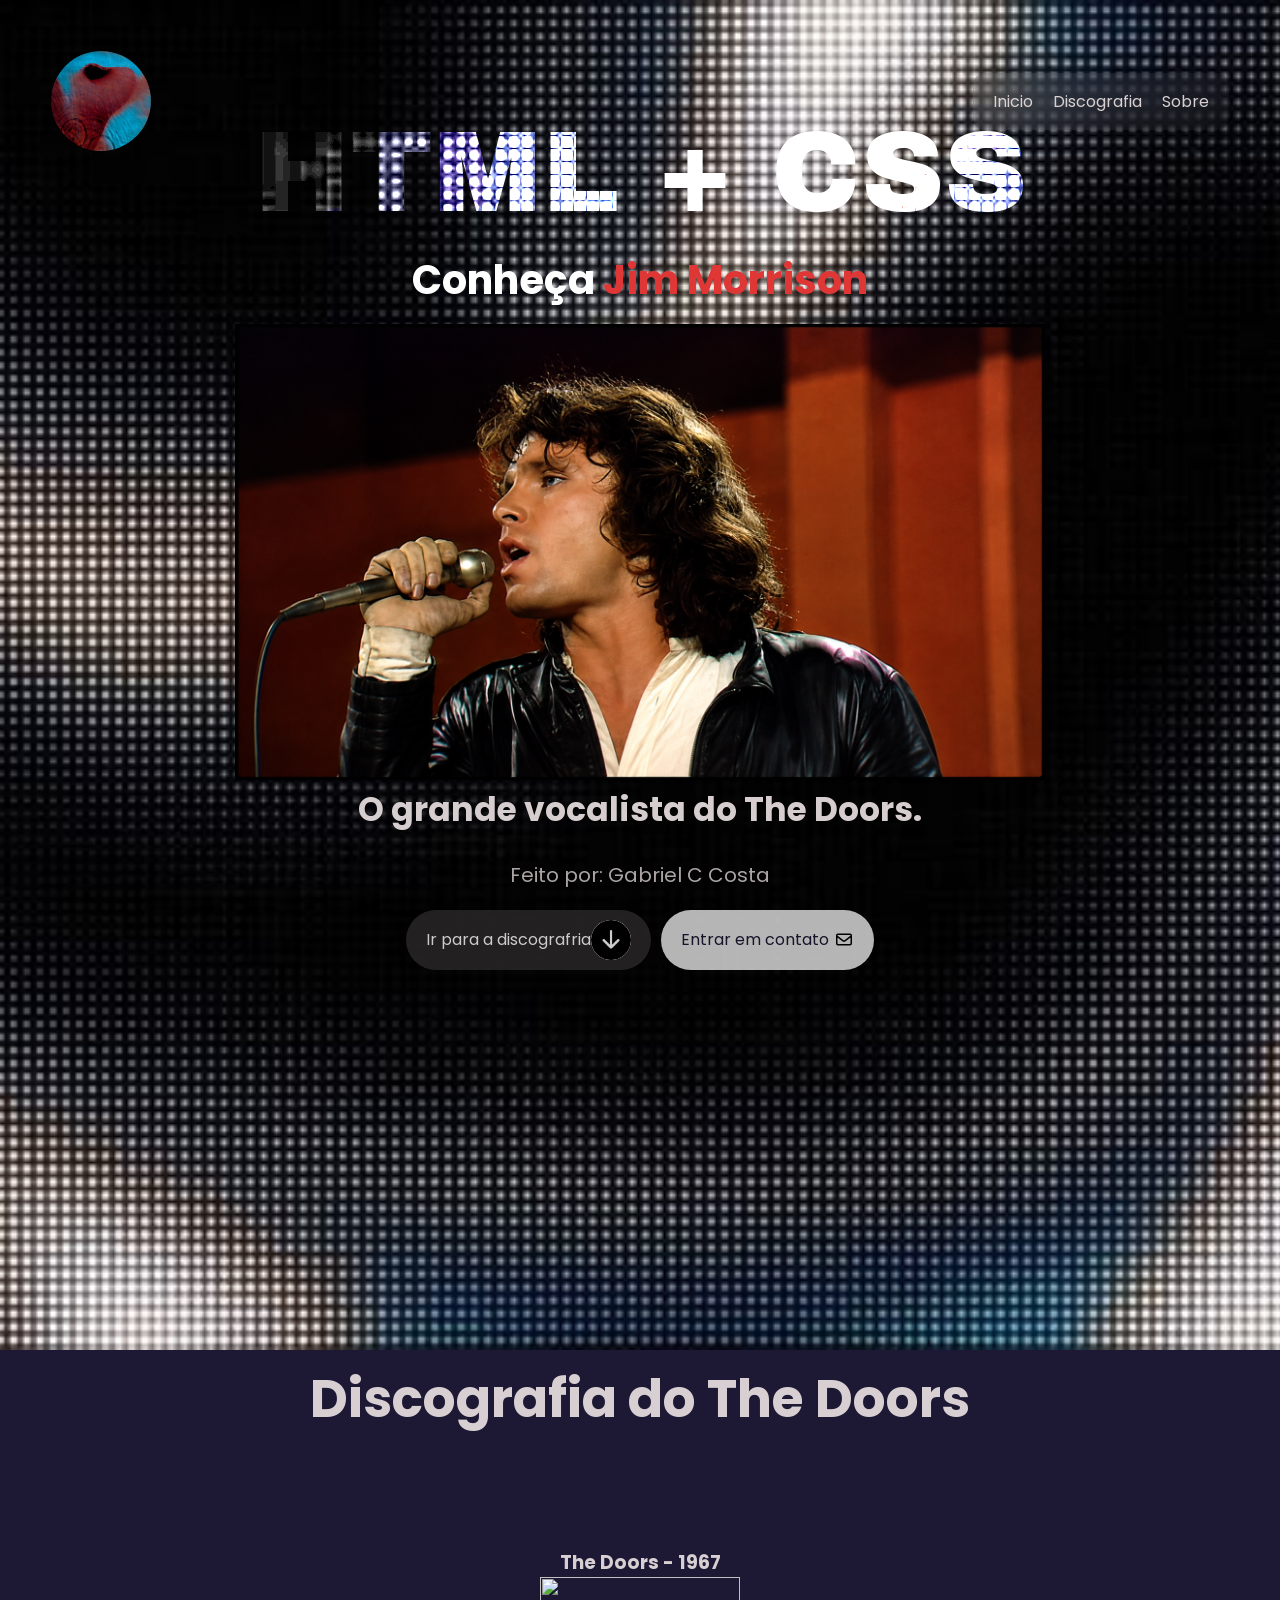
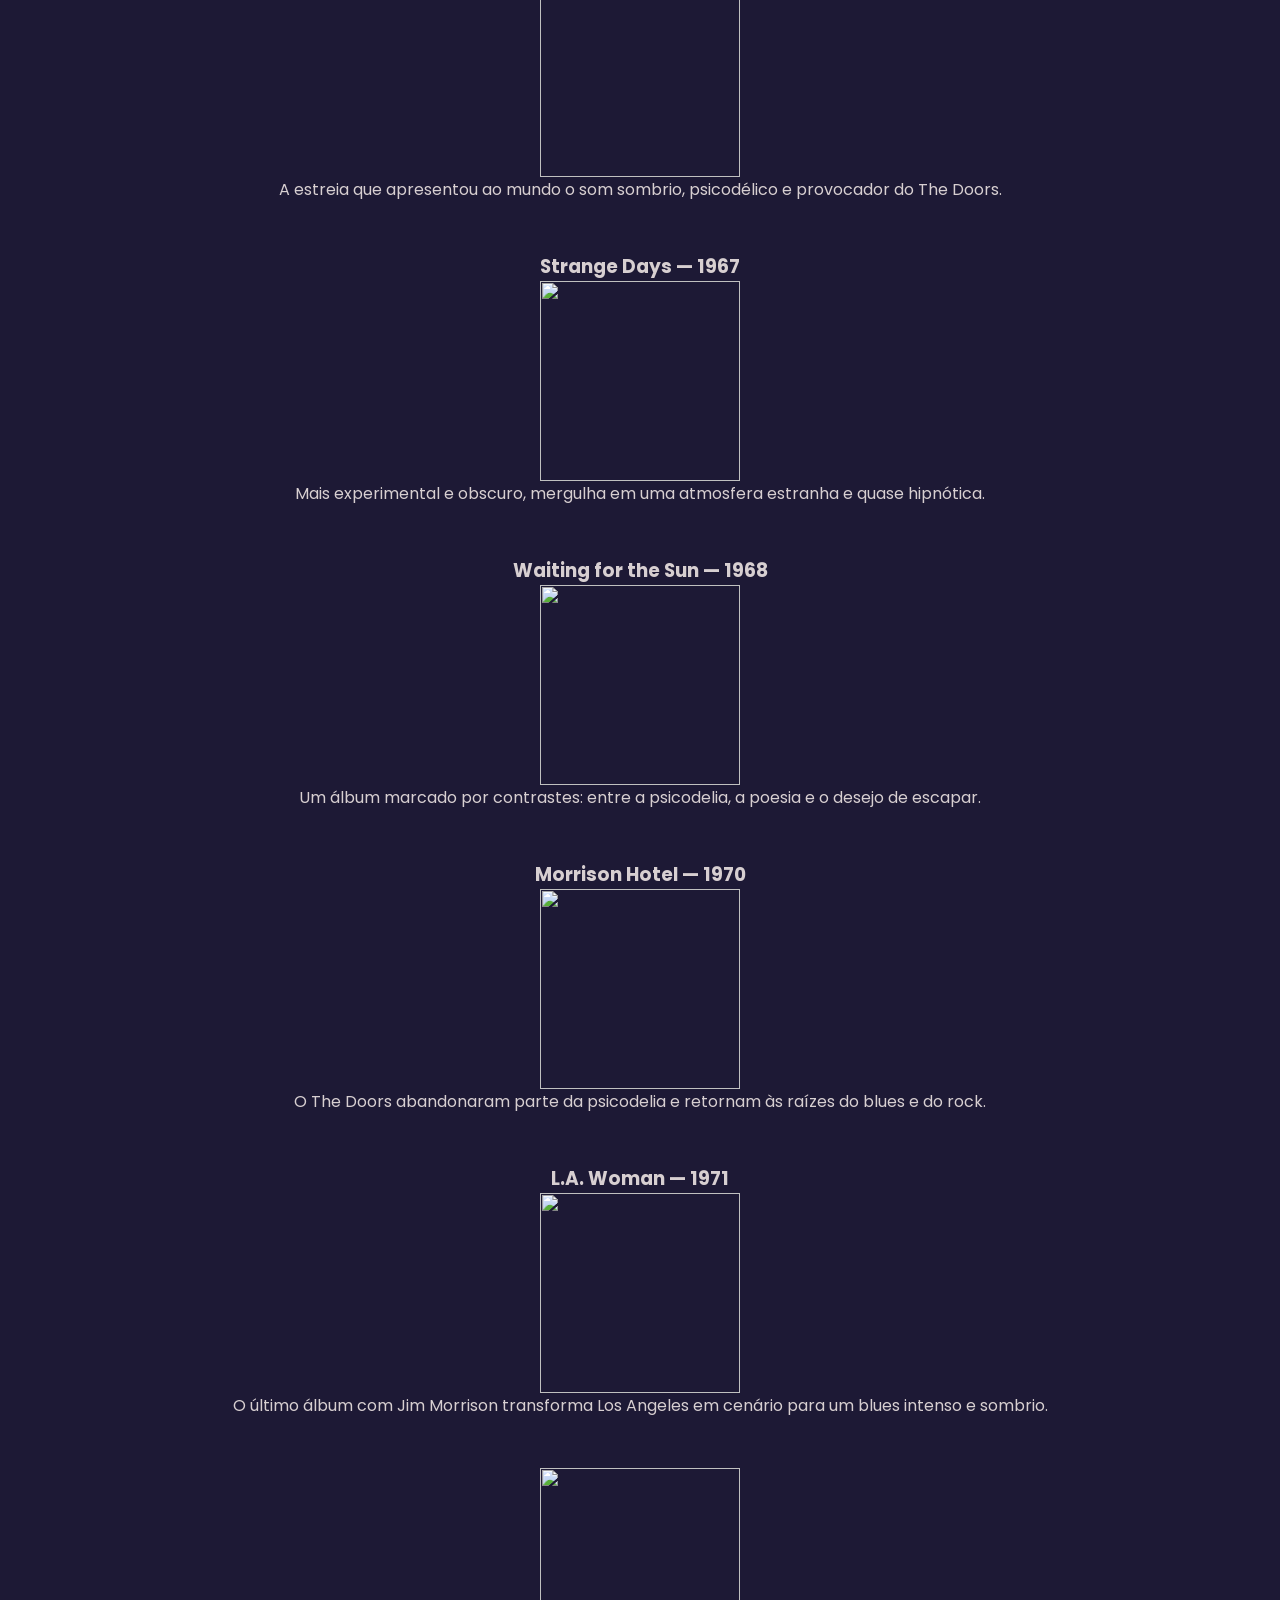
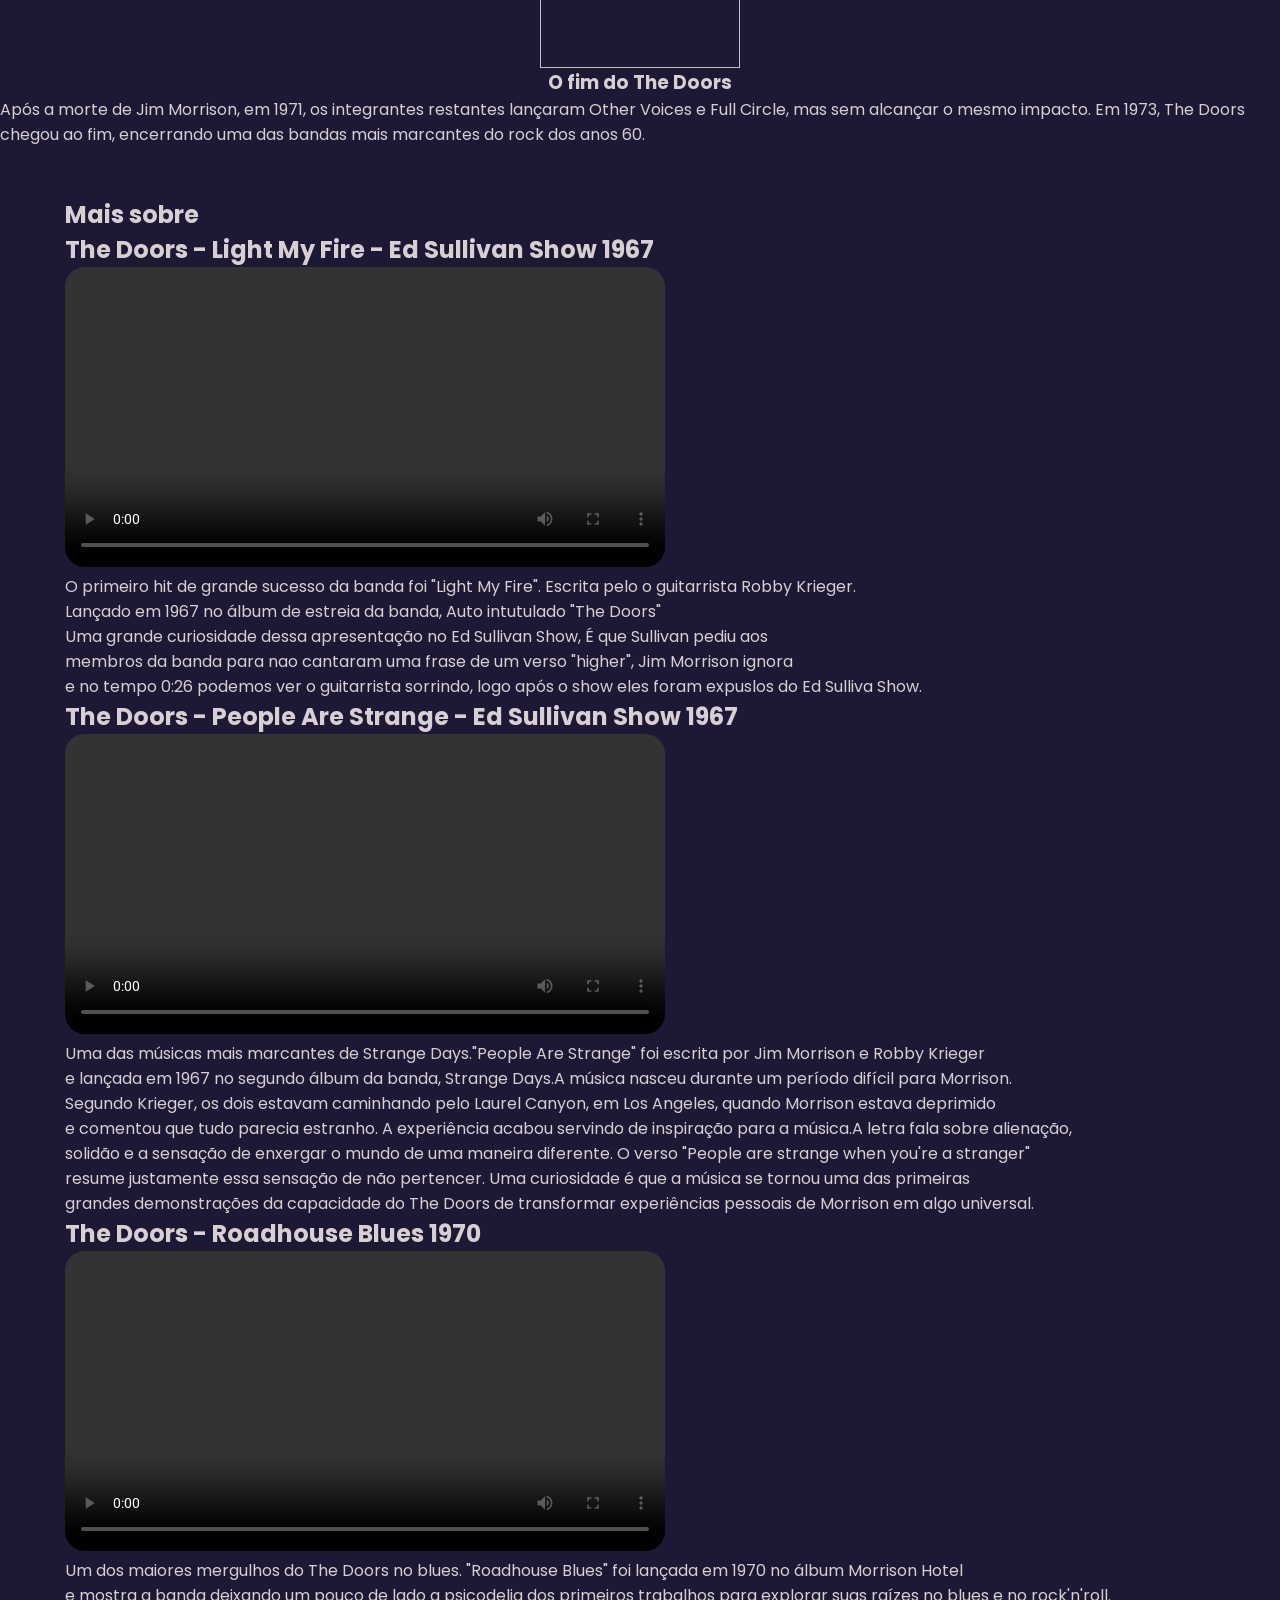
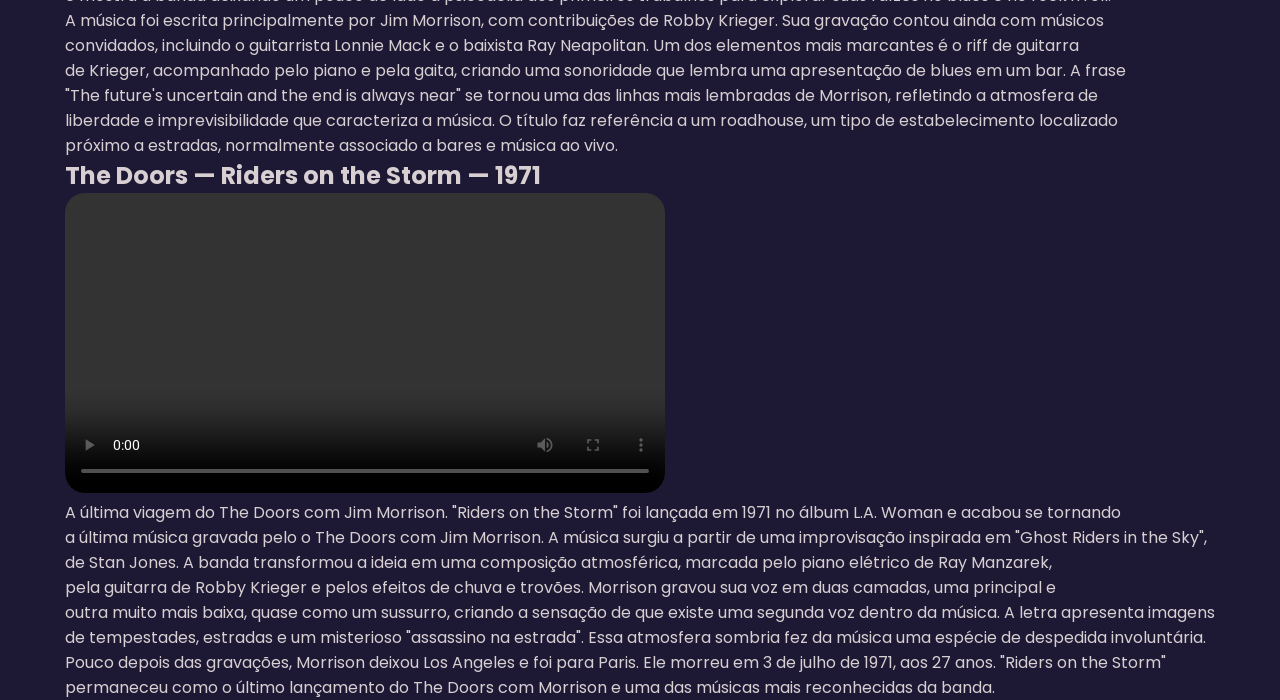
==== commit ab6c9646: "finalizando a primeira sessao" ====
--- a/index.html
+++ b/index.html
@@ -26,16 +26,19 @@
     </header>
     <section class="section1">
         <h class="htmlcss">HTML + CSS </h>
-            <div>
+            <div class="conteudoPrincipal">
                 <h1 class="conhecamjimmorrison">Conheça <strong class="strongh1"> Jim Morrison</strong></h1>
                 <img class="ilustrationMorrison" src="assets/lght my fire ed sulivan show 1967 hd remaster.png" >
-                <p>O grande vocalista do The Doors.</p>
-                <button>Ir para a discografria <img class="seta_botao" src="assets/images.png" ></button>
-                <button>Entrar em contato <img class="email_icon" src="assets/envelope-regular-full.svg"> </button>
+                <h2 class="description">O grande vocalista do The Doors.</h2>
+                <p class="mynameG">Feito por: Gabriel C Costa</p>
+                <div class="buttons">
+                <button class="botaoPrimario">Ir para a discografria <img class="seta_botao" src="assets/botao-circular-preto-de-seta-para-baixo.png" ></button>
+                <button class="botaoSecundario">Entrar em contato <img class="email_icon" src="assets/envelope-regular-full.svg"> </button>
+                </div>
             </div>
     </section>
-    <section>
-        <h1>Discografia do The Doors</h1>
+    <section class="section2">
+        <h1 class="discografia">Discografia do The Doors</h1>
         <div class="divCards">
             <div class="card">
                 <h3>The Doors - 1967</h3>
--- a/style.css
+++ b/style.css
@@ -35,16 +35,43 @@
     flex-direction: column;
 }
 
+button {
+    font-family: 'poppins';
+    display: flex;
+    justify-content: center;
+    align-items: center;
+    font-size: 16px;
+    opacity: 0.8;
+    transition: 0.3s;
+}
+
+button:hover {
+    opacity: 1;
+}
+
 /* section */
 
 .section1{
     background-size: cover;
-    height: 100vh;
+    height: 150vh;
     background-position: center;
     background-image: url("assets/abstract.jpg")
     
 }
 
+.conteudoPrincipal {
+    display: flex;
+    flex-direction: column;
+    align-items: center;
+    justify-content: center;
+    margin-top: 0px;
+
+    .buttons {
+        display: flex;
+        gap: 10px;
+        margin-top: 5px;
+    }
+}
 
 /* text */
 .strongh1 {
@@ -57,8 +84,15 @@
     margin-top: 110px;
     margin-bottom: 10px;
     font-family: 'Archivo Black';
-    color: rgb(241, 241, 241);
+    color:  rgb(241, 241, 241);
     mix-blend-mode: color-dodge;
+}
+
+.description {
+    font-size: 33px;
+    text-align: center;
+    margin-top: 5px;
+    margin-bottom: 20px;
 }
 
 h1:has(+ .ilustrationMorrison) {
@@ -72,6 +106,14 @@
     
     margin-top: 5px;
     margin-bottom: 110px;
+}
+
+.mynameG {
+    font-size: 20px;
+    text-align: center;
+    margin-top: 5px;
+    margin-bottom: 15px;
+    opacity: 0.8;
 }
 
 /* img */
@@ -116,20 +158,23 @@
     display: block;
     margin-left: auto;
     margin-right: auto;
-    width: 900px;
-    height: 500px;
+    width: 90vh;
+    fixed: center;
 }
 /* icon buttons */
 
 .email_icon{
     height: 20px;
     width: 20px;
+    padding-left: 5px;
 }
 
 
 .seta_botao {
     height: 20px;
     width: 20px;
+    background-color: #ffffff;
+    border-radius: 50%;
 }
 
 /* Videos */
@@ -138,3 +183,56 @@
     width: 600px;
     border-radius: 20px;
 }
+
+
+/* buttons */
+
+
+.botaoPrimario {
+    outline: none;
+    background-color: #333030d7;
+    color: #ffffff;
+    border: none;
+    padding: 10px 20px;
+    border-radius: 40px;
+    cursor: pointer;
+
+    img{
+        width: 40px;
+        height: 40px;
+    }
+}
+
+.botaoSecundario {
+    outline: none;
+    background-color: #ffffffe3;
+    color: #1d1935;
+    border: none;
+    padding: 10px 20px;
+    border-radius: 40px;
+    cursor: pointer;
+
+    img{
+        width: 25px;
+        height: 25px;
+    }
+}
+
+.discografia {
+    font-size: 52px;
+    margin-top: 10px;
+    margin-bottom: 110px;
+}
+
+.section2 {
+    align-items: center;
+}
+
+.card {
+    display: flex;
+    flex-direction: column;
+    align-items: center;
+    justify-content: center;
+    margin-top: 0px;
+    margin-bottom: 50px;
+}
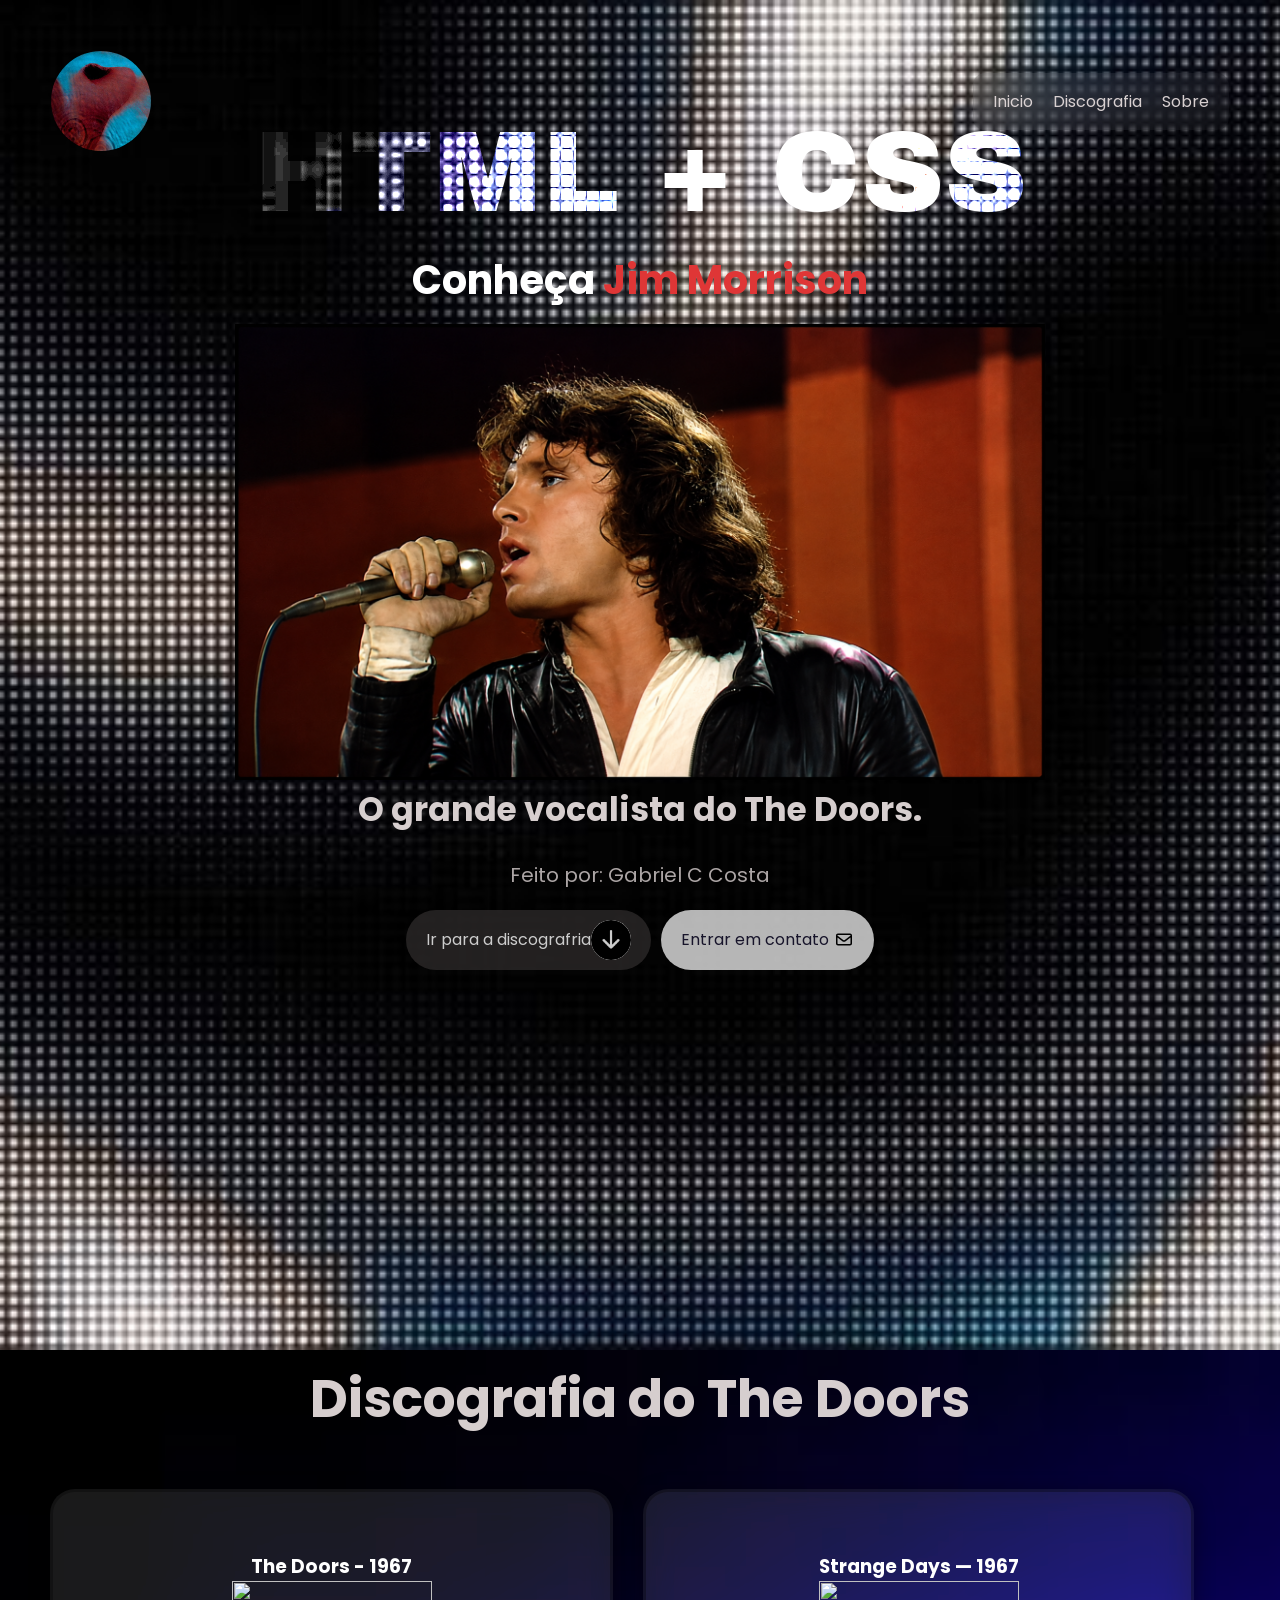
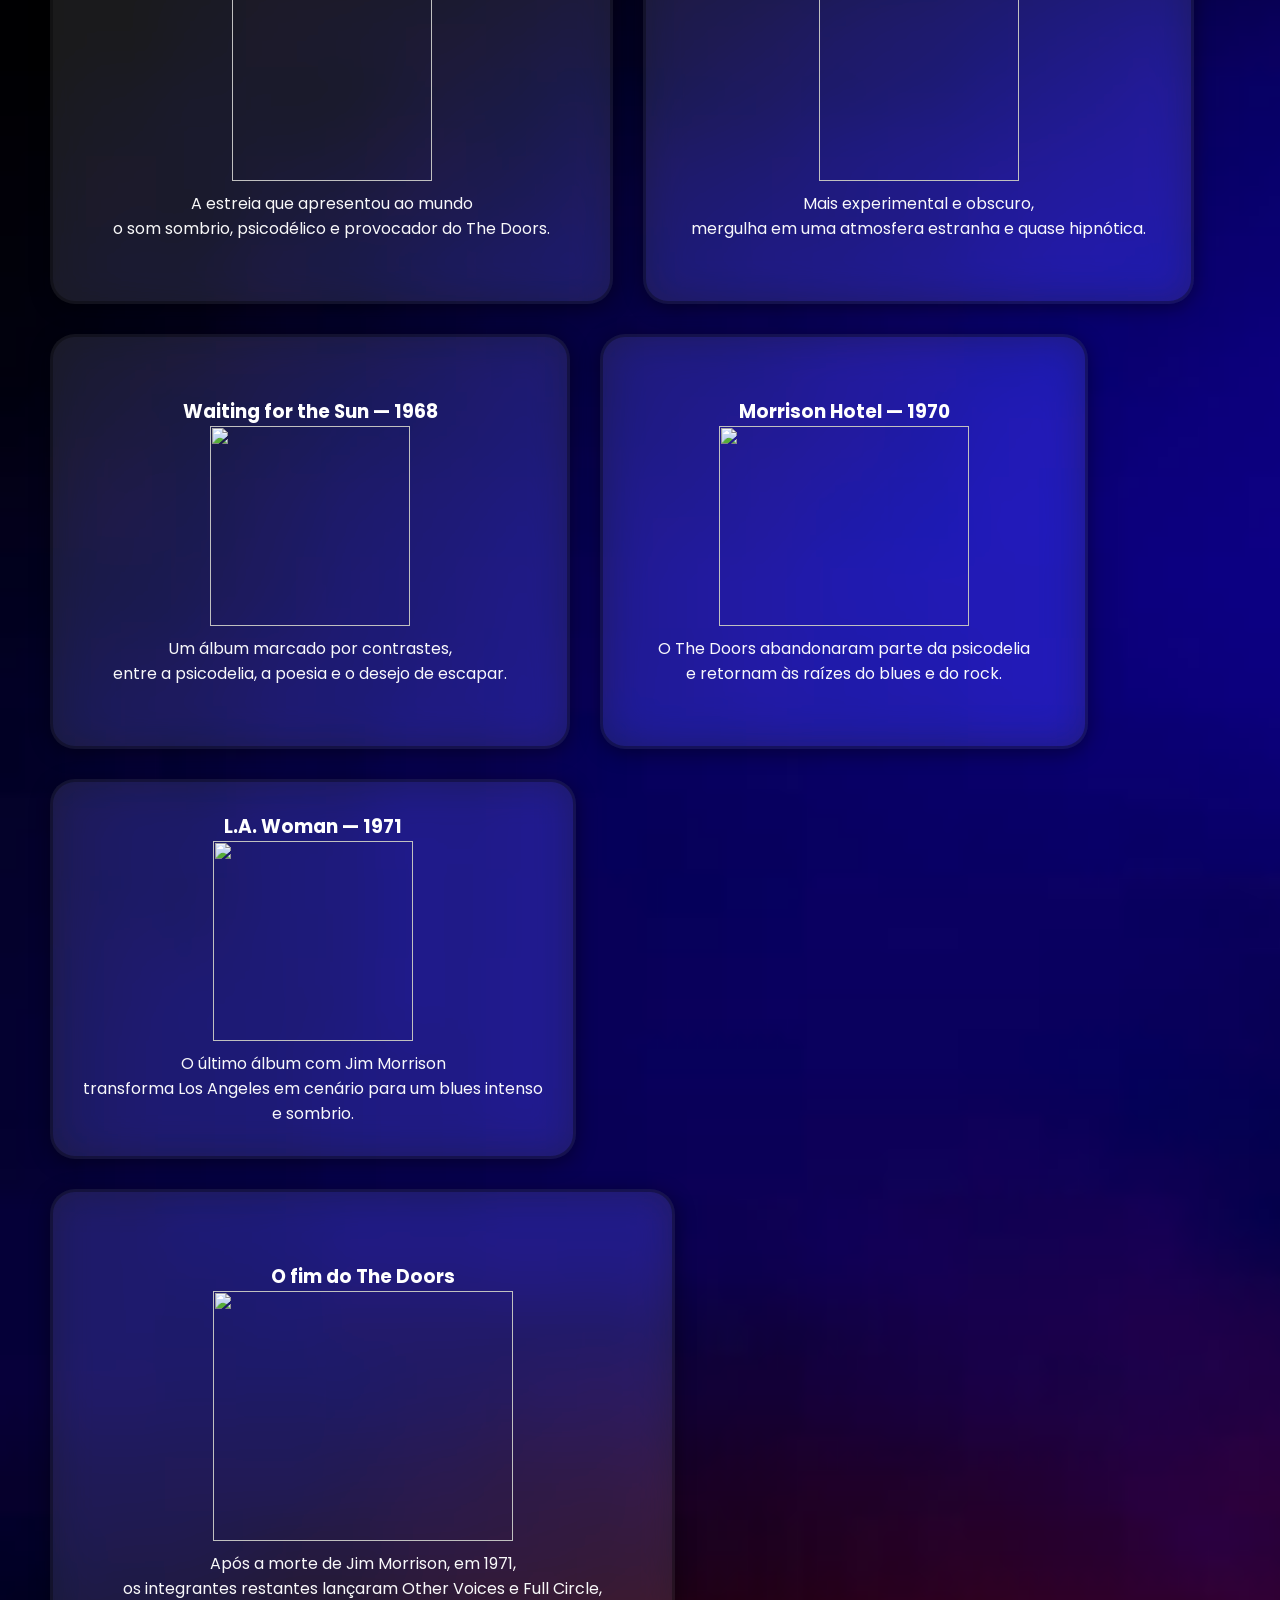
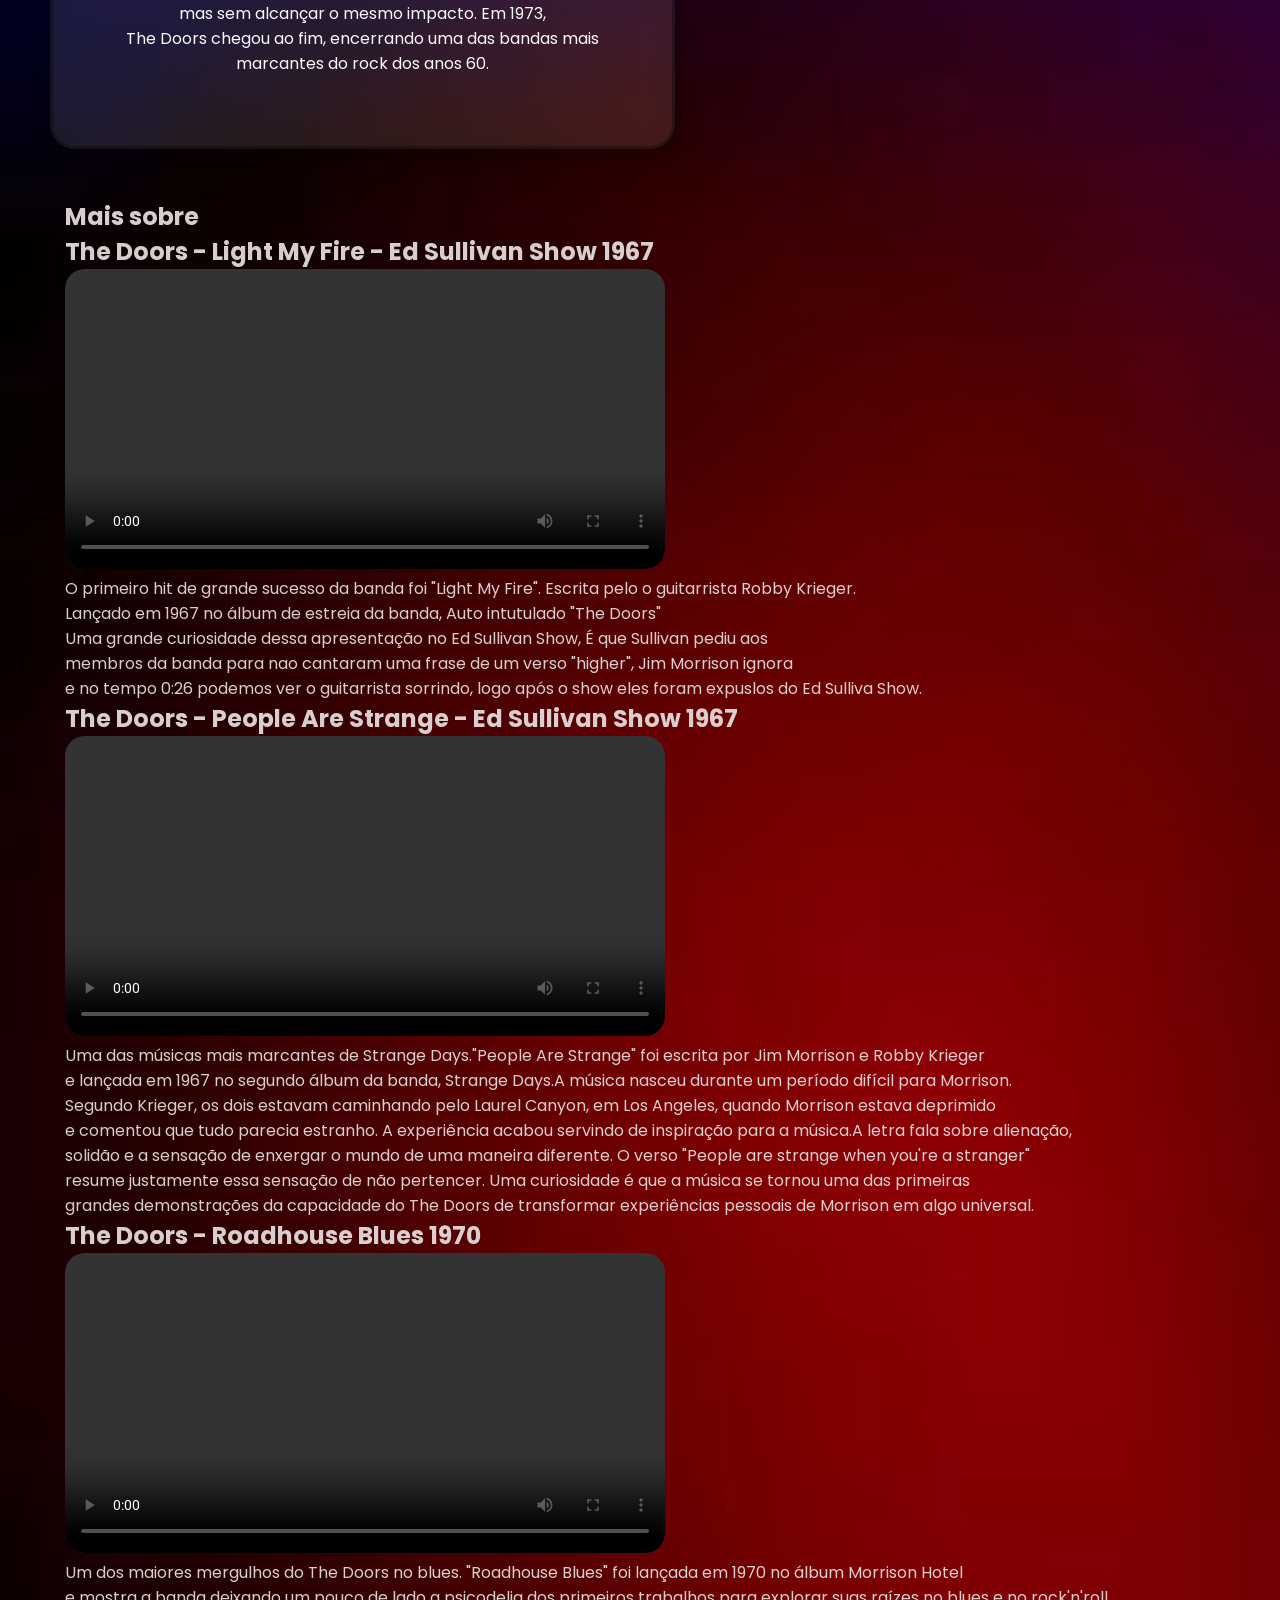
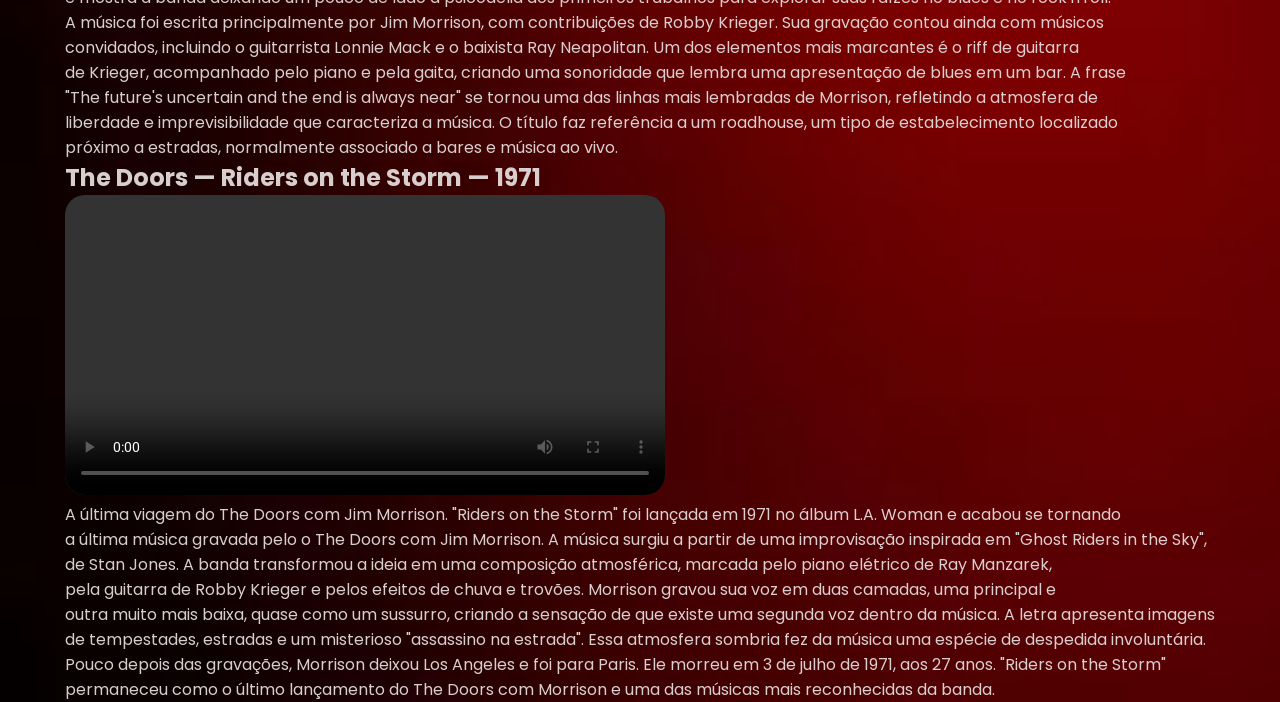
==== commit 9e30b274: "Section 2" ====
--- a/index.html
+++ b/index.html
@@ -40,35 +40,35 @@
     <section class="section2">
         <h1 class="discografia">Discografia do The Doors</h1>
         <div class="divCards">
-            <div class="card">
-                <h3>The Doors - 1967</h3>
+            <div class="card card1">
+                <h3 class="album">The Doors - 1967</h3>
                 <img class="img_card" src="https://akamai.sscdn.co/uploadfile/letras/albuns/9/c/2/1/495941460568338.jpg">
-                <p>A estreia que apresentou ao mundo o som sombrio, psicodélico e provocador do The Doors.</p>
+                <p class="album-description">A estreia que apresentou ao mundo <br> o som sombrio, psicodélico e provocador do The Doors.</p>
             </div>
-            <div class="card">
-                <h3>Strange Days — 1967</h3>
+            <div class="card card2">
+                <h3 class="album">Strange Days — 1967</h3>
                 <img class="img_card2" src="https://encrypted-tbn0.gstatic.com/images?q=tbn:ANd9GcTL0YEUKo1MA7x_AvcuIyPuWhe-sgSRI_XkiSRWU_BpBup8Zcn_Xl72vCY&s=10" >
-                <p>Mais experimental e obscuro, mergulha em uma atmosfera estranha e quase hipnótica.</p>
+                <p class="album-description">Mais experimental e obscuro, <br> mergulha em uma atmosfera estranha e quase hipnótica.</p>
             </div>
-            <div class="card">
-                <h3>Waiting for the Sun — 1968</h3>
+            <div class="card card3">
+                <h3 class="album">Waiting for the Sun — 1968</h3>
                 <img class="img_card3" src="https://pequenosclassicosperdidos.com.br/wp-content/uploads/2018/11/the-doors-waiting-for-the-sun-1968.jpg?w=600" >
-                <p>Um álbum marcado por contrastes: entre a psicodelia, a poesia e o desejo de escapar.</p>
+                <p class="album-description">Um álbum marcado por contrastes, <br> entre a psicodelia, a poesia e o desejo de escapar.</p>
             </div>
-            <div class="card">
-                <h3>Morrison Hotel — 1970</h3>
+            <div class="card card4" >
+                <h3 class="album">Morrison Hotel — 1970</h3>
                 <img class="img_card4"  src="https://upload.wikimedia.org/wikipedia/commons/9/98/Doors_-_Morrison_Hotel.jpg?utm_source=pt.wikipedia.org&utm_campaign=index&utm_content=original" >
-                <p>O The Doors abandonaram parte da psicodelia e retornam às raízes do blues e do rock.</p>
+                <p class="album-description">O The Doors abandonaram parte da psicodelia <br>e retornam às raízes do blues e do rock.</p>
             </div>
-            <div class="card">
-                <h3>L.A. Woman — 1971</h3>
+            <div class="card card5">
+                <h3 class="album">L.A. Woman — 1971</h3>
                 <img class="img_card5" src="https://m.media-amazon.com/images/I/61bgtujVnML._UF1000,1000_QL80_.jpg" >
-                <p>O último álbum com Jim Morrison transforma Los Angeles em cenário para um blues intenso e sombrio.</p>
+                <p class="album-description">O último álbum com Jim Morrison <br> transforma Los Angeles em cenário para um blues intenso <br>e sombrio.</p>
             </div>
-            <div class="card">
-                <img class="img_card6"  src="" >
-                <h3>O fim do The Doors</h3>
-                <p>Após a morte de Jim Morrison, em 1971, os integrantes restantes lançaram Other Voices e Full Circle, mas sem alcançar o mesmo impacto. Em 1973, The Doors chegou ao fim, encerrando uma das bandas mais marcantes do rock dos anos 60.</p>
+            <div class="card card6">
+                <h3 class="album">O fim do The Doors</h3>
+                <img class="img_card6"  src="https://akamai.sscdn.co/uploadfile/letras/fotos/c/2/4/2/c24241a316184ef63475de007cc183d1.jpg" >
+                <p class="album-description">Após a morte de Jim Morrison, em 1971, <br> os integrantes restantes lançaram Other Voices e Full Circle, <br> mas sem alcançar o mesmo impacto. Em 1973, <br> The Doors chegou ao fim, encerrando uma das bandas mais <br> marcantes do rock dos anos 60.</p>
             </div>
         </div>
         <!-- Mais sobre -->
--- a/style.css
+++ b/style.css
@@ -17,6 +17,9 @@
     justify-content: space-between;
     align-items: center;
     position: fixed;
+    z-index: 99;
+
+
     ul {
         display: flex;
         gap: 20px;
@@ -133,7 +136,7 @@
 }
 
 .img_card4 {
-    width: 200px;
+    width: 250px;
     height: 200px;
 }
 
@@ -143,8 +146,8 @@
 }
 
 .img_card6 {
-    width: 200px;
-    height: 200px;
+    width: 300px;
+    height: 250px;
 }
 
 .profilePhoto {
@@ -218,10 +221,17 @@
     }
 }
 
+/* Section 2 */
+
+.section2 {
+    background-image: url("assets/redandblue.jpg");
+    background-size: cover;
+}
+
 .discografia {
     font-size: 52px;
     margin-top: 10px;
-    margin-bottom: 110px;
+    margin-bottom: 1px;
 }
 
 .section2 {
@@ -234,5 +244,55 @@
     align-items: center;
     justify-content: center;
     margin-top: 0px;
-    margin-bottom: 50px;
-}+    background-color: rgba(128, 128, 128, 0.2);
+    backdrop-filter: blur(20px) saturate(180%);
+    border-radius: 25px;
+    border: 3px solid rgba(0, 0, 0, 0.3);
+    box-shadow: 0 4px 20px rgba(0, 0, 0, 0.4);
+    transition: background-color 0.9s;
+
+    &:hover {
+        background-color: rgba(128, 128, 128, 0.5);
+    }
+}
+
+.divCards {
+    padding: 50px;
+    display: flex;
+    flex-wrap: wrap;
+    gap: 30px;
+}
+
+.album {
+    color: white;
+    
+}
+
+.card1 {
+    padding: 60px;
+}
+
+.card2 {
+    padding: 45px;
+}
+
+.card3 {
+    padding: 60px;
+}
+.card4 {
+    padding: 55px
+}
+.card5 {
+    padding: 30px;
+}
+.card6 {
+    padding: 70px;
+}
+
+.album-description {
+    margin: 10px 0px 0px;
+    text-align: center;
+    font-size: 16px;
+    font-weight: 400;
+    color: rgba(255, 255, 255, 0.973);
+}
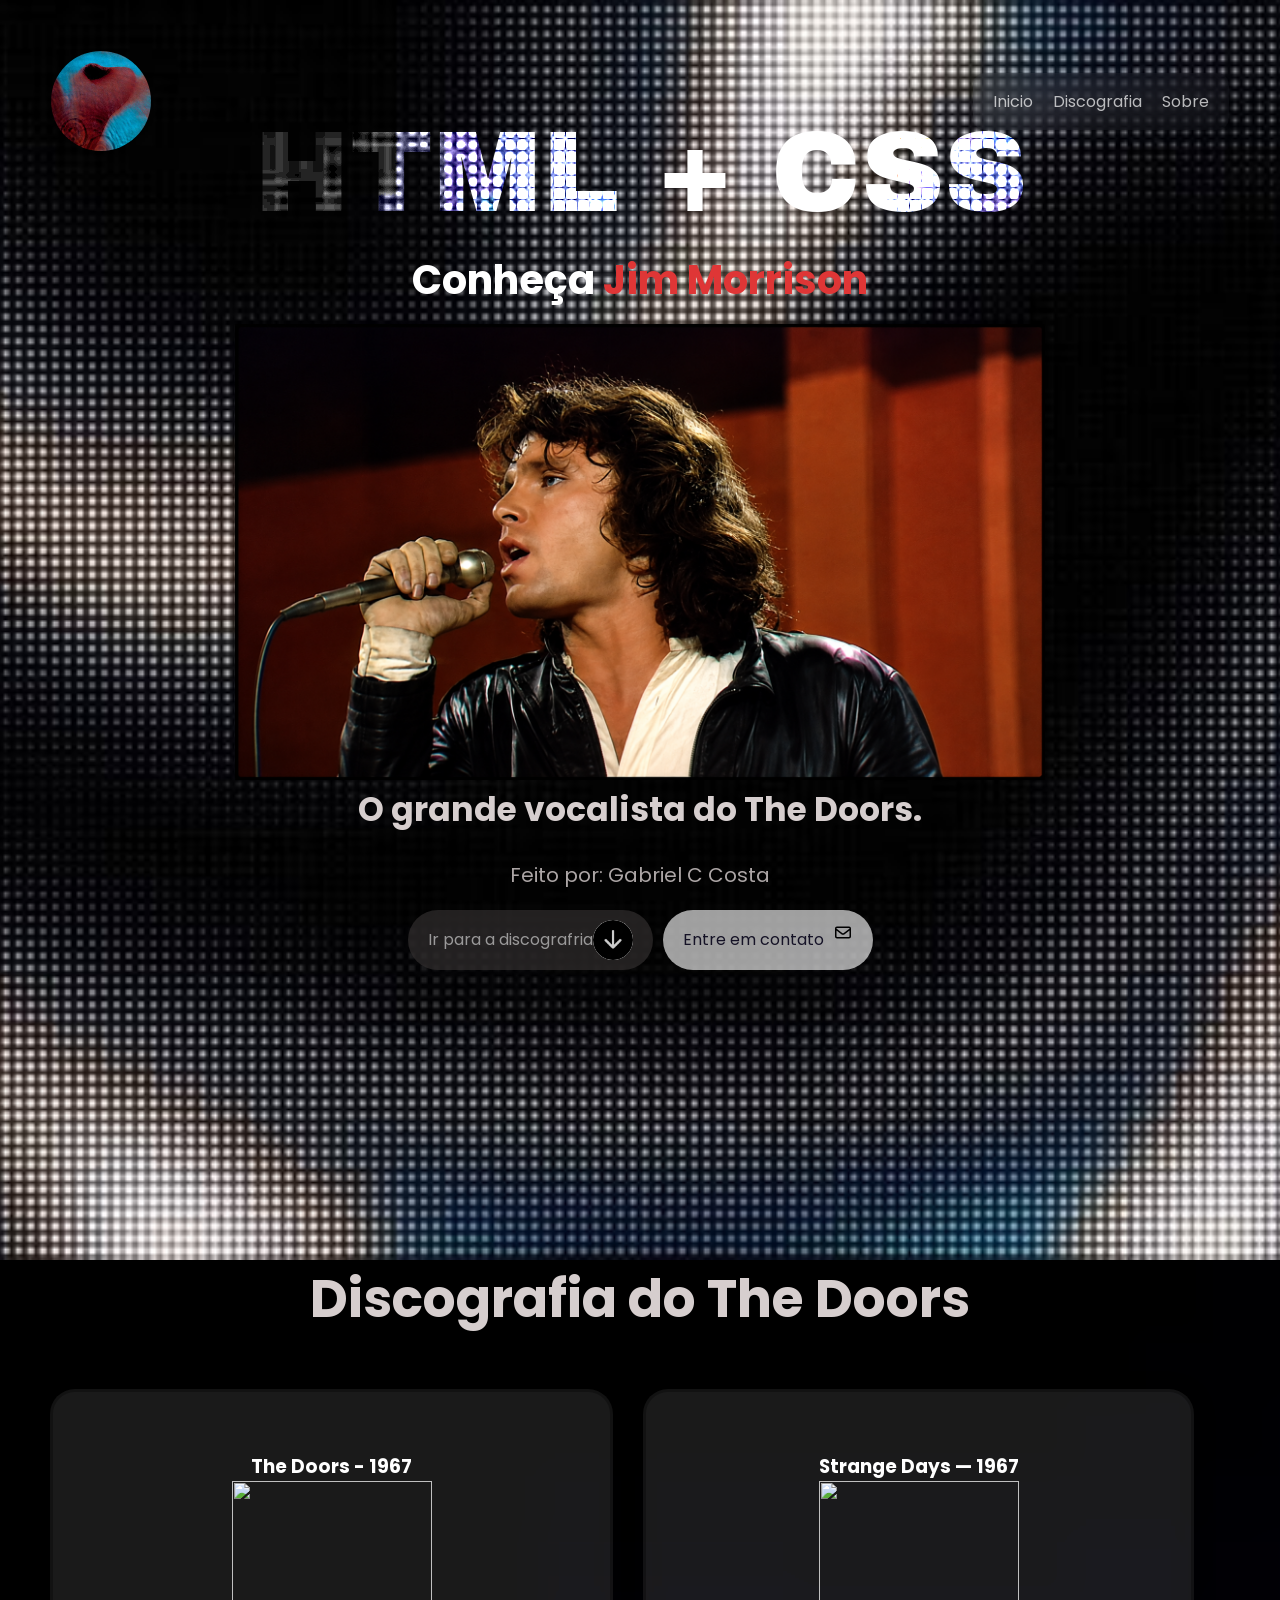
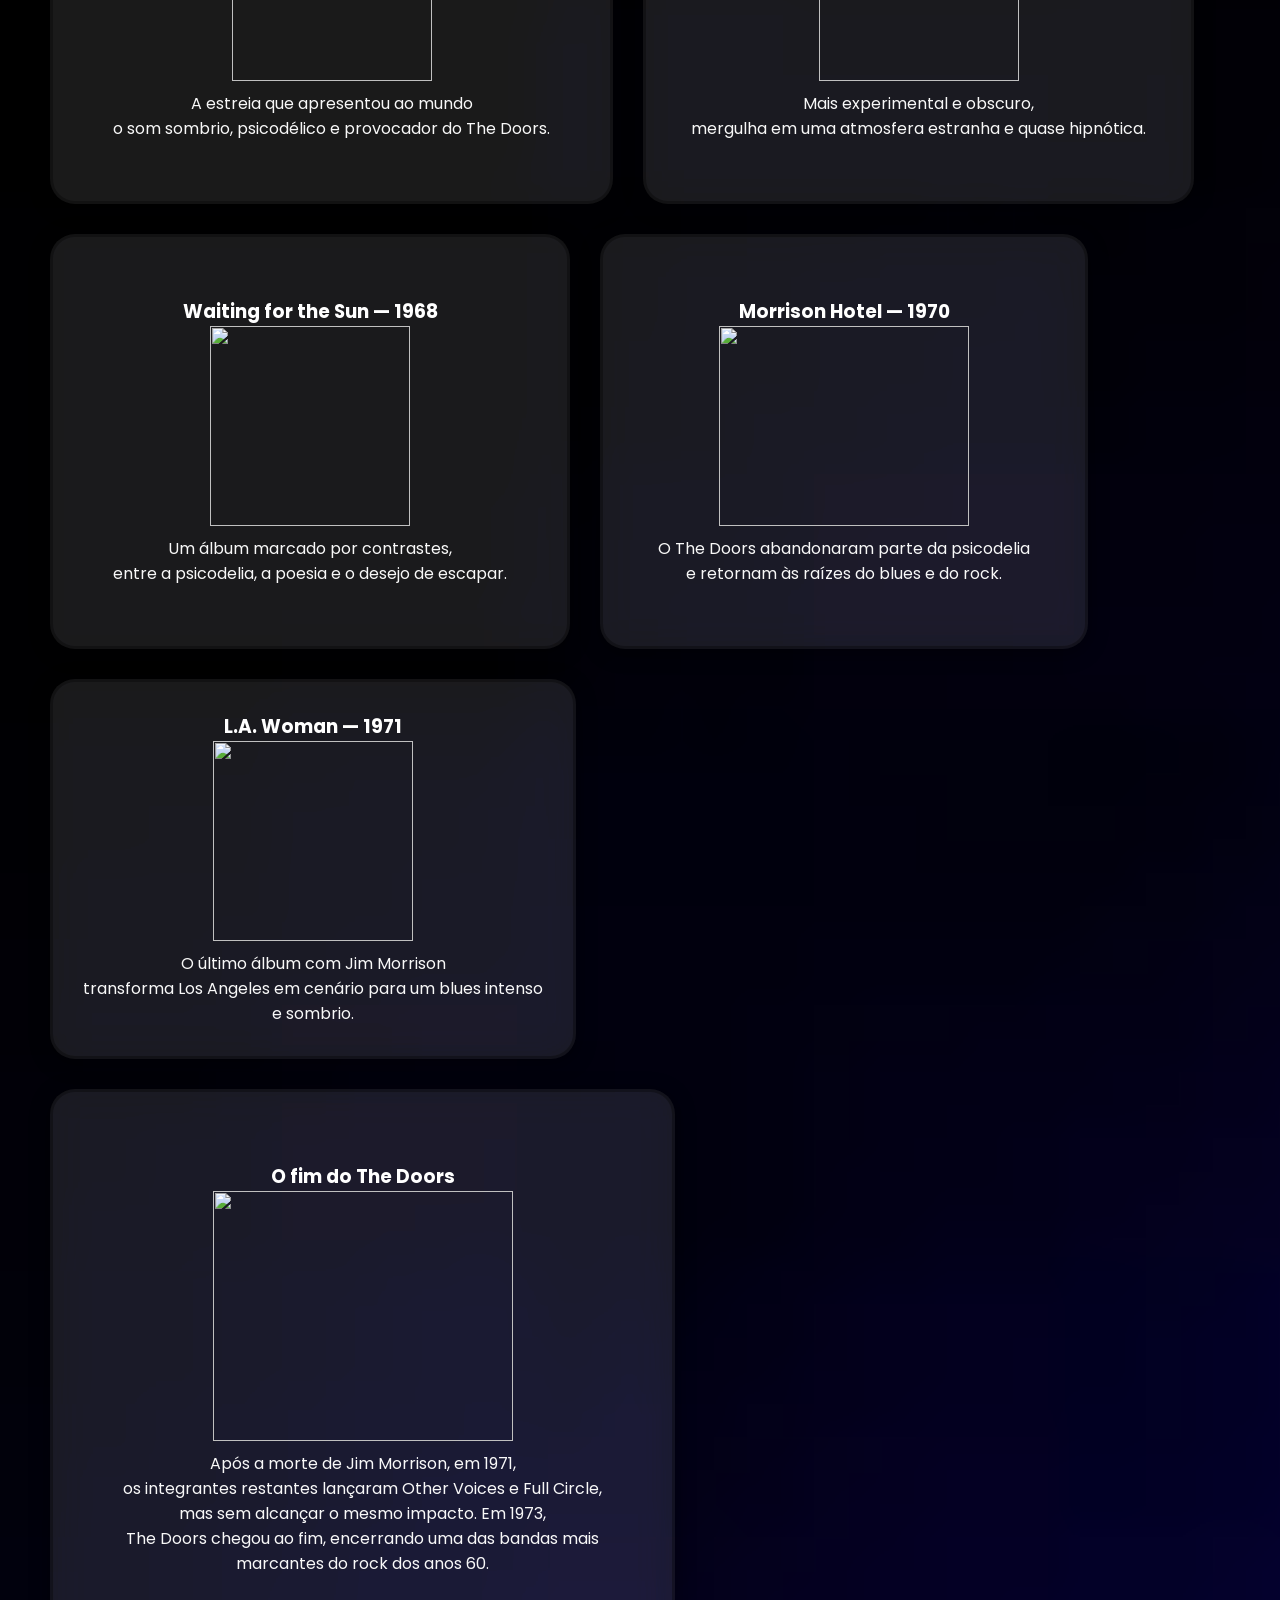
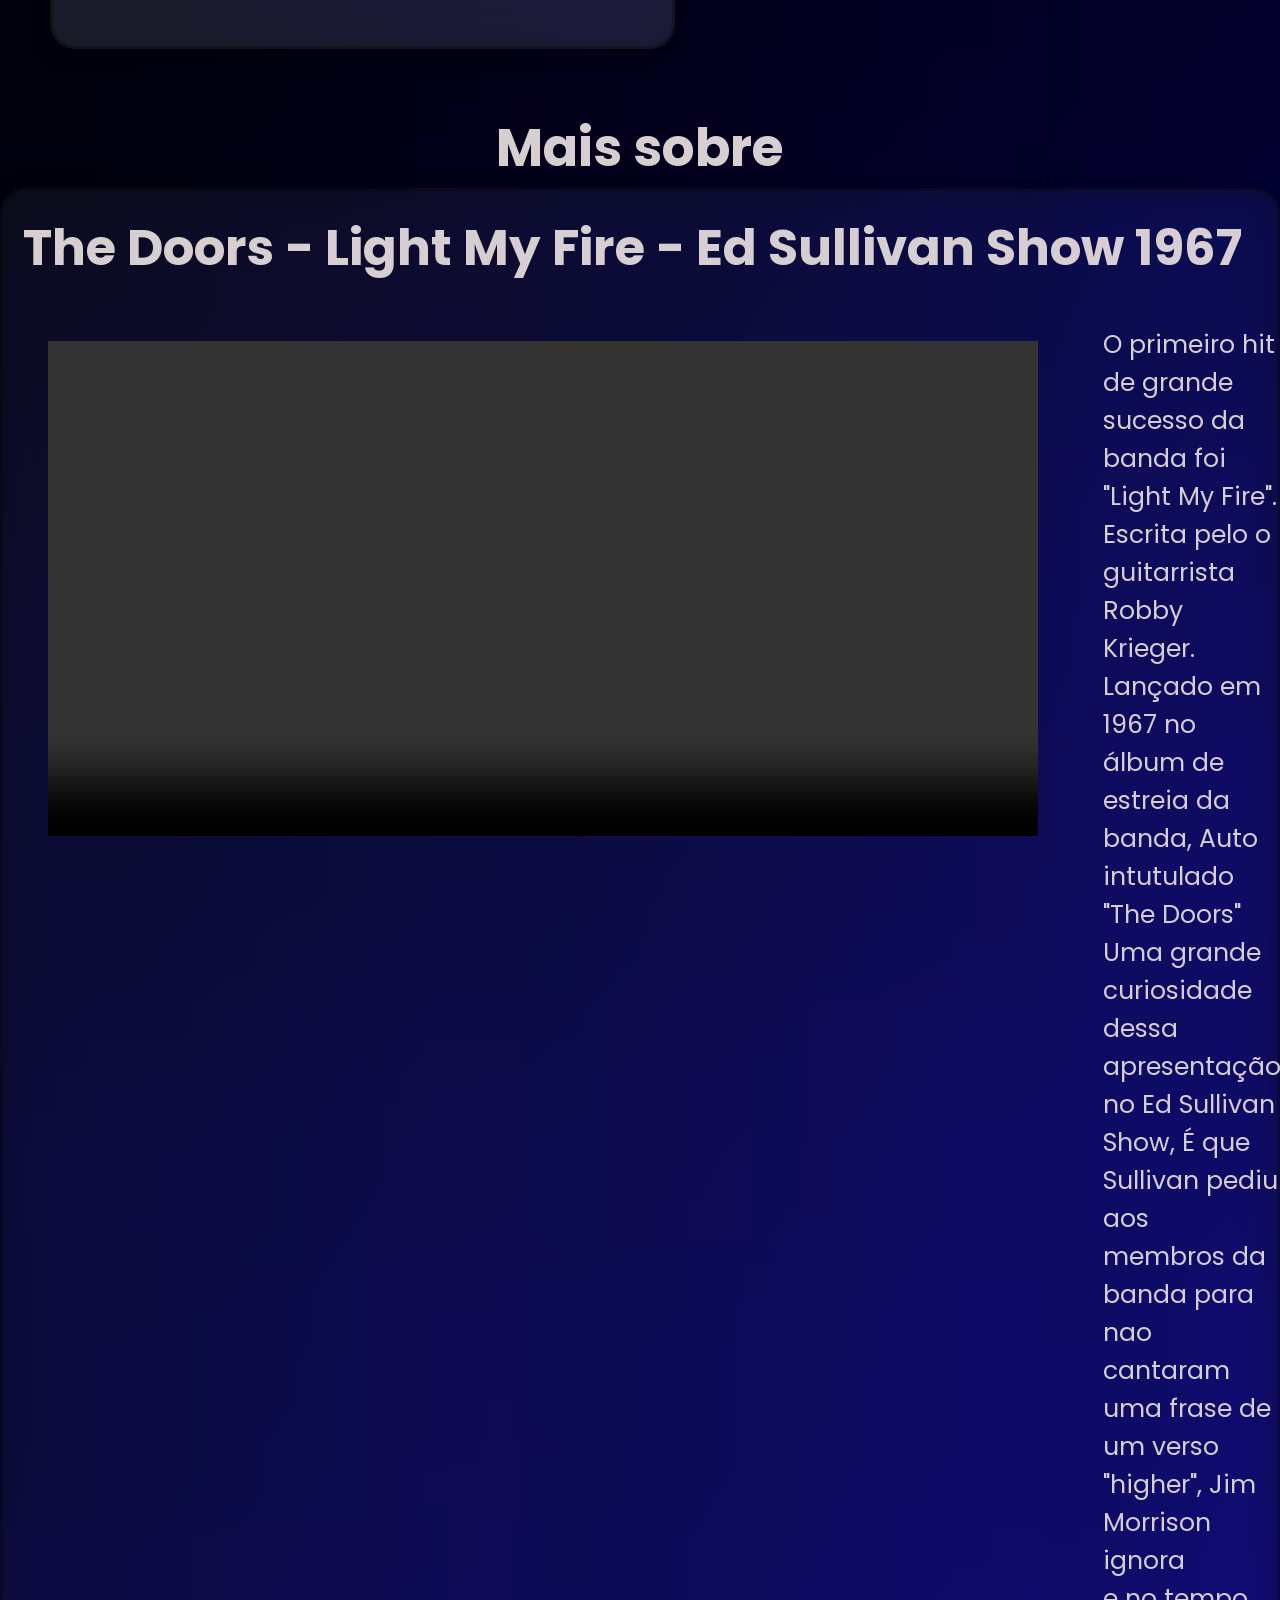
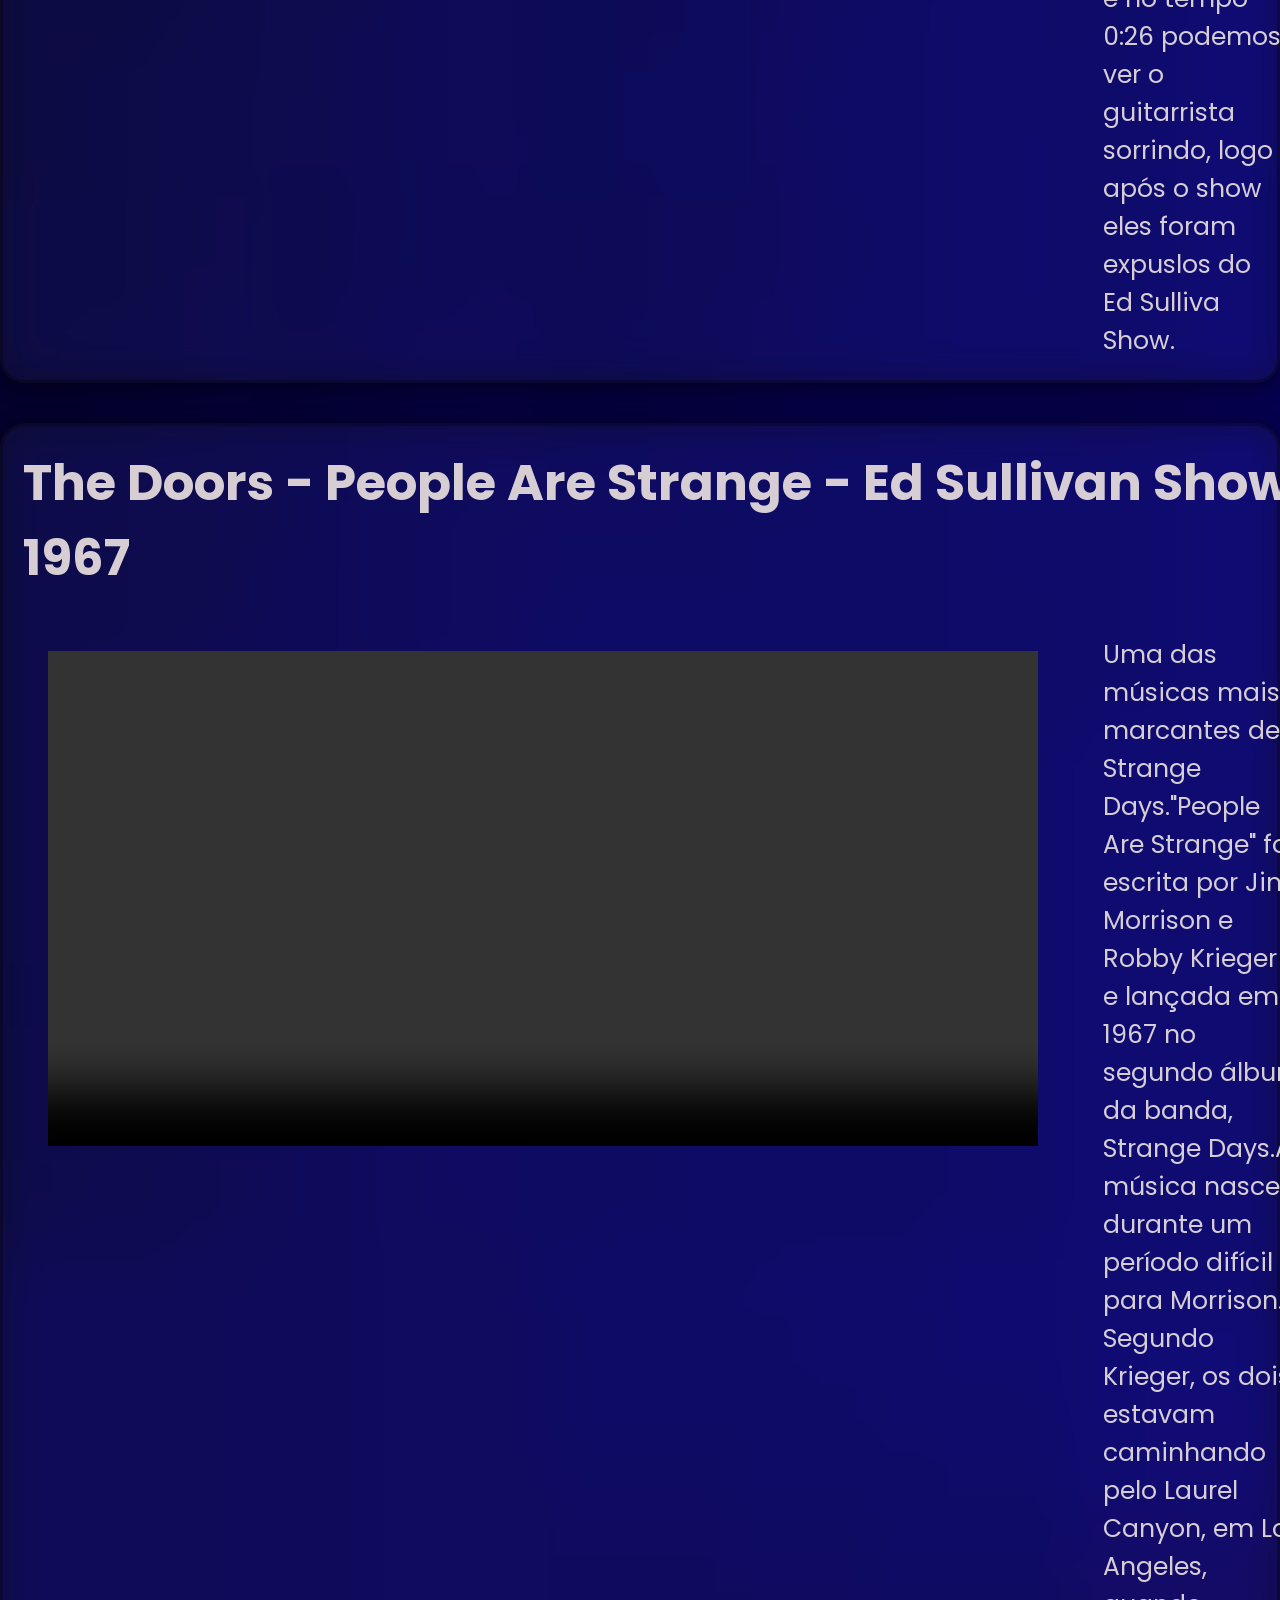
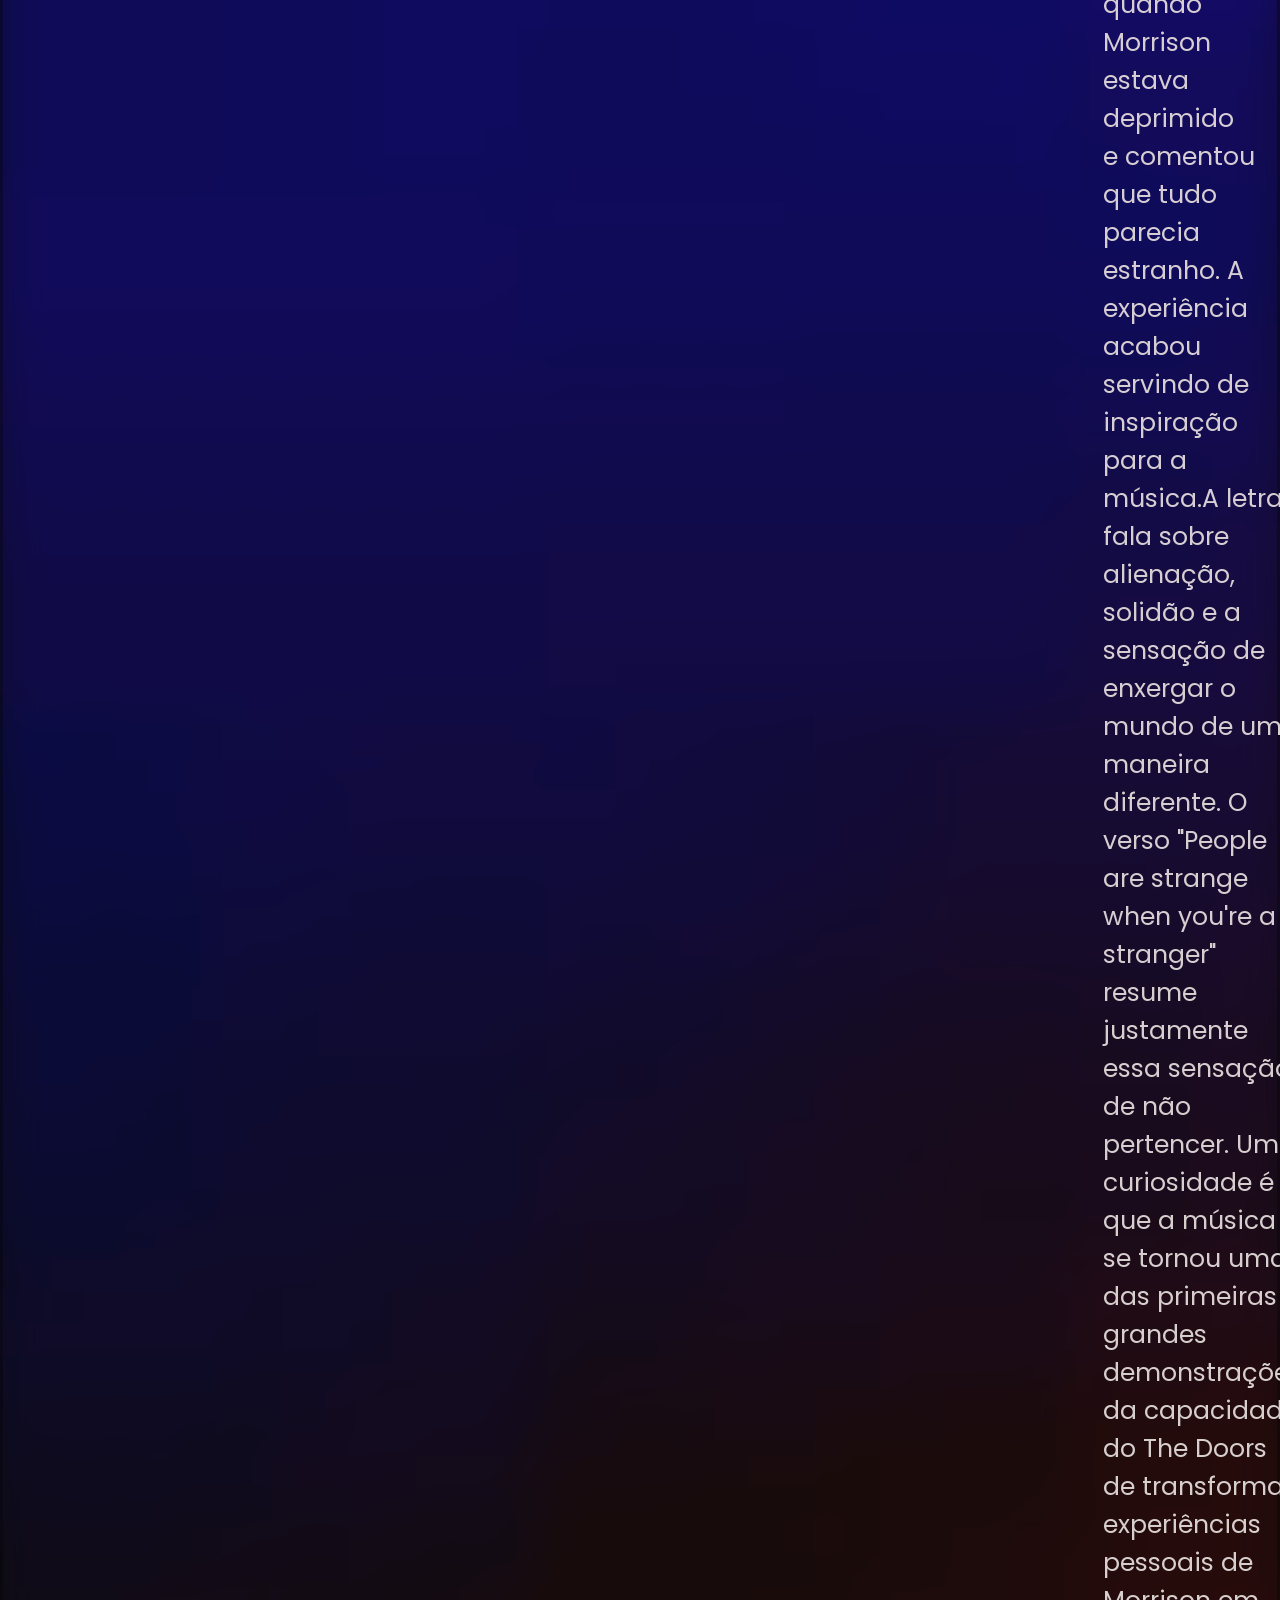
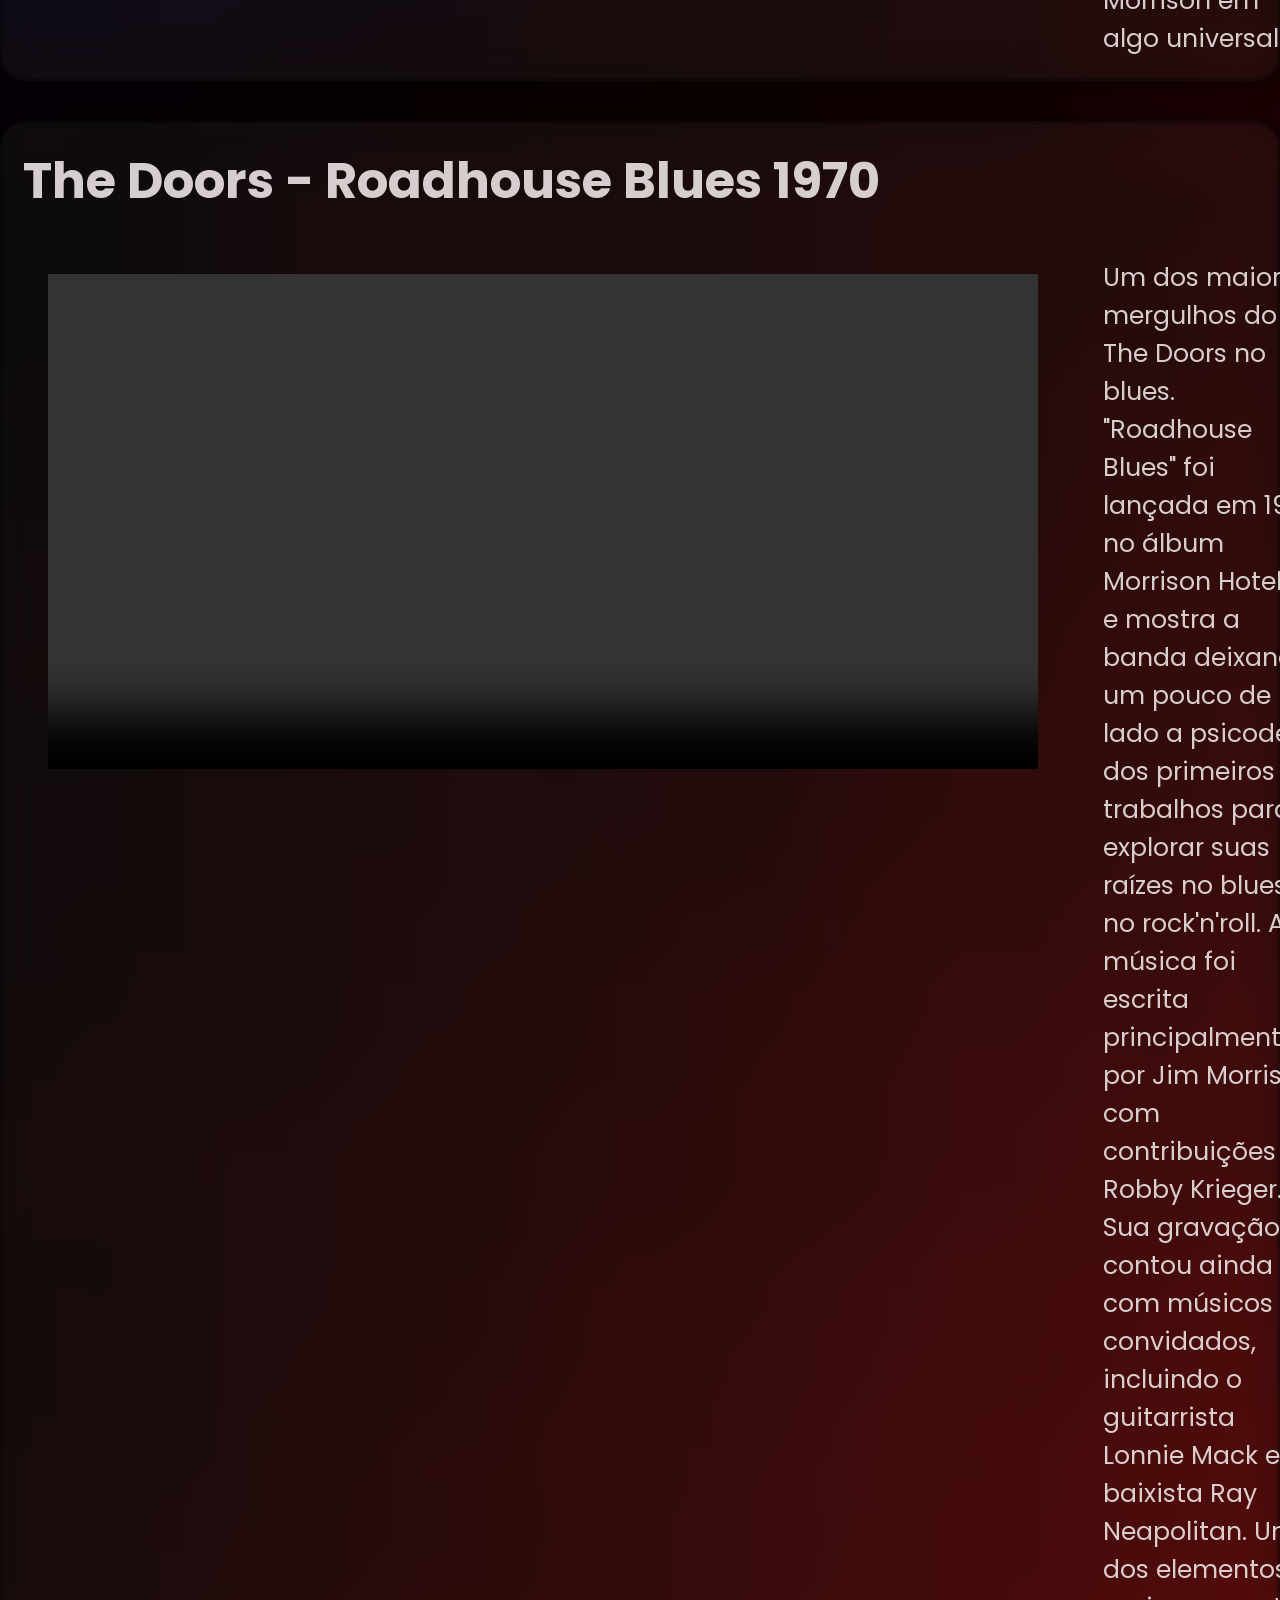
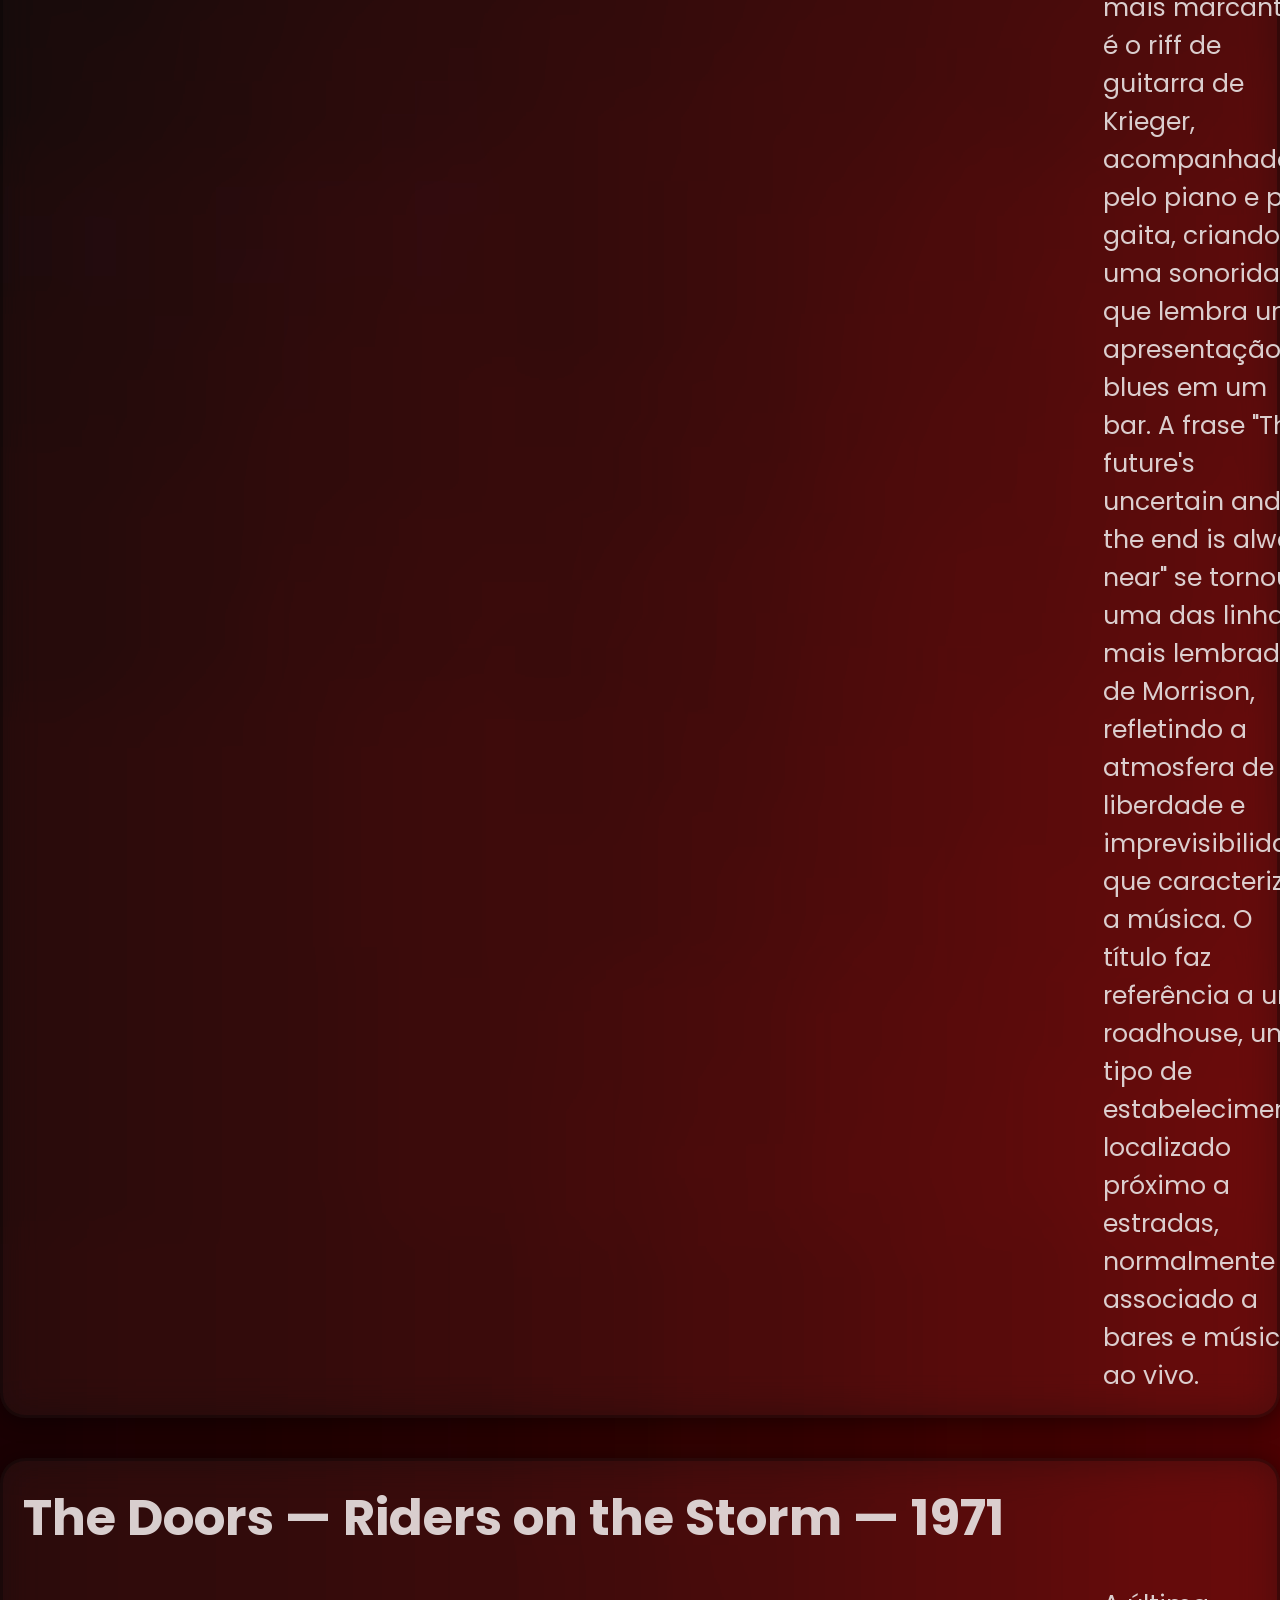
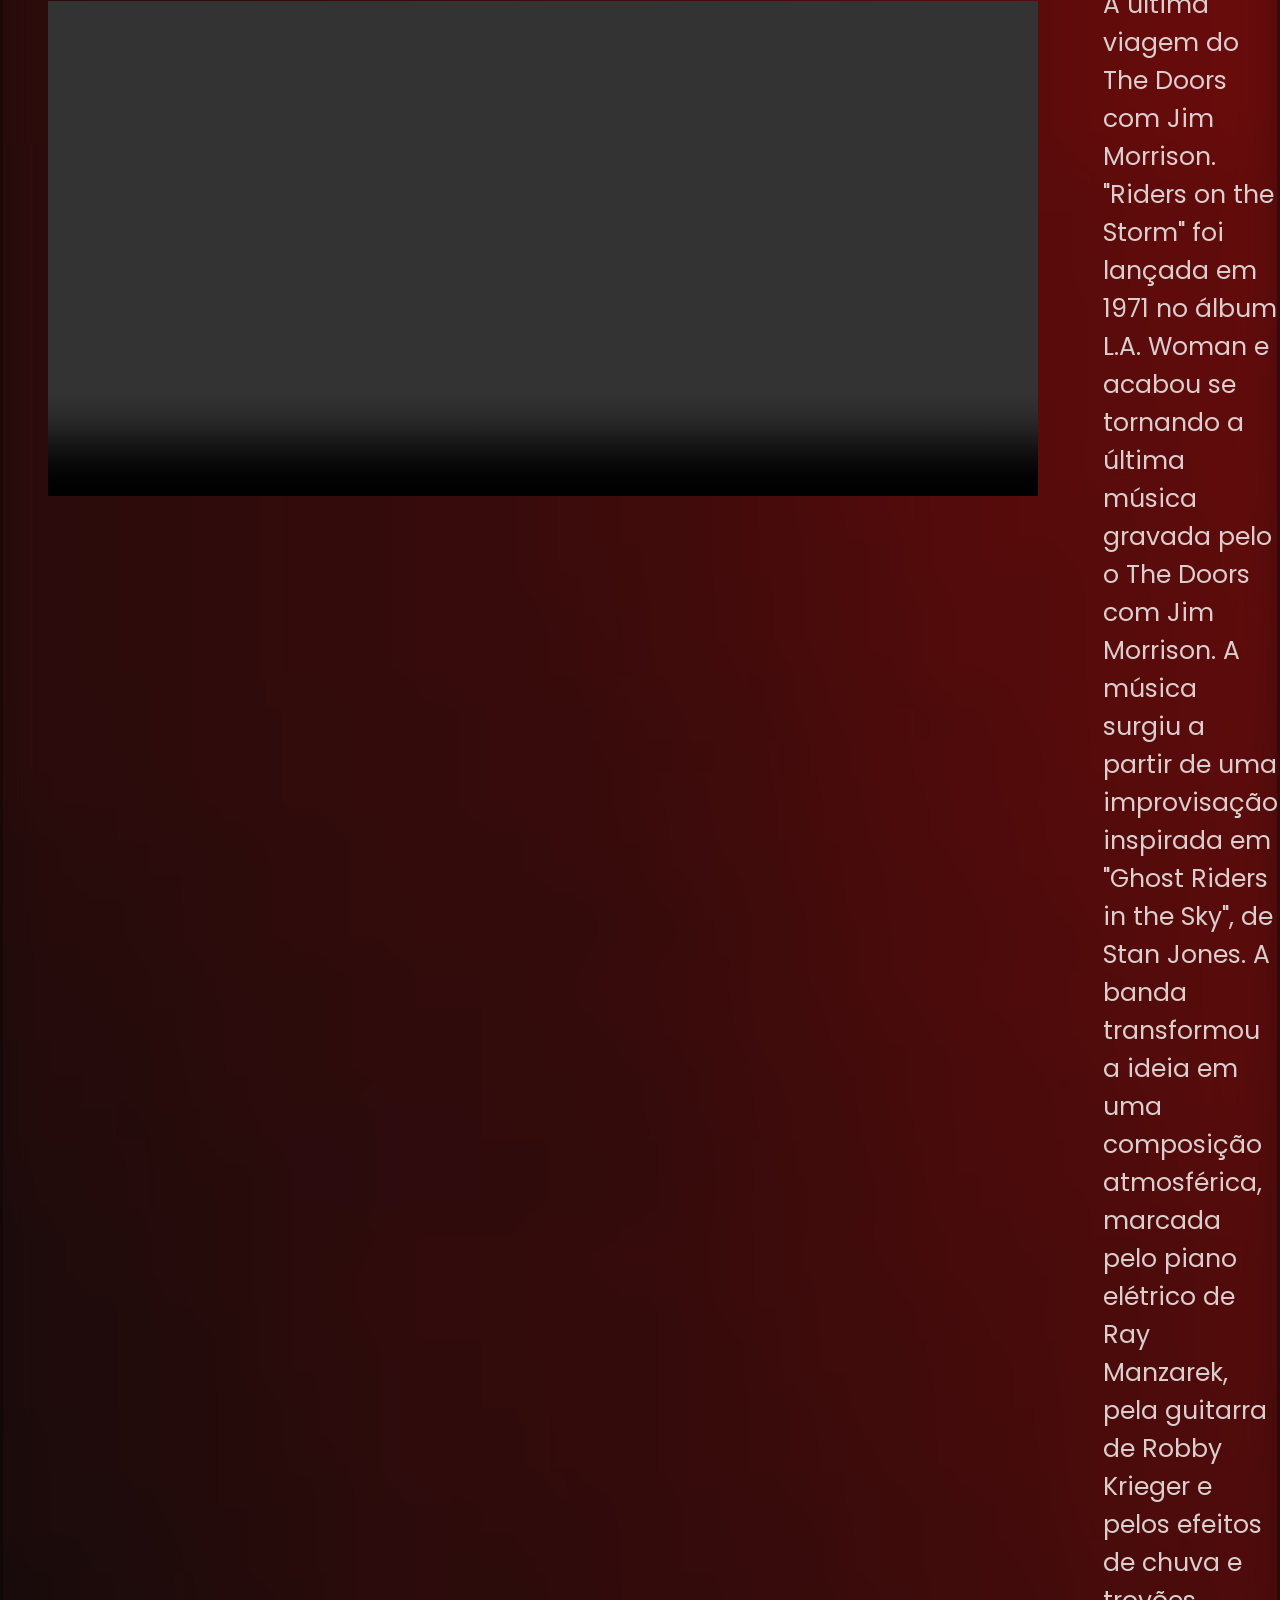
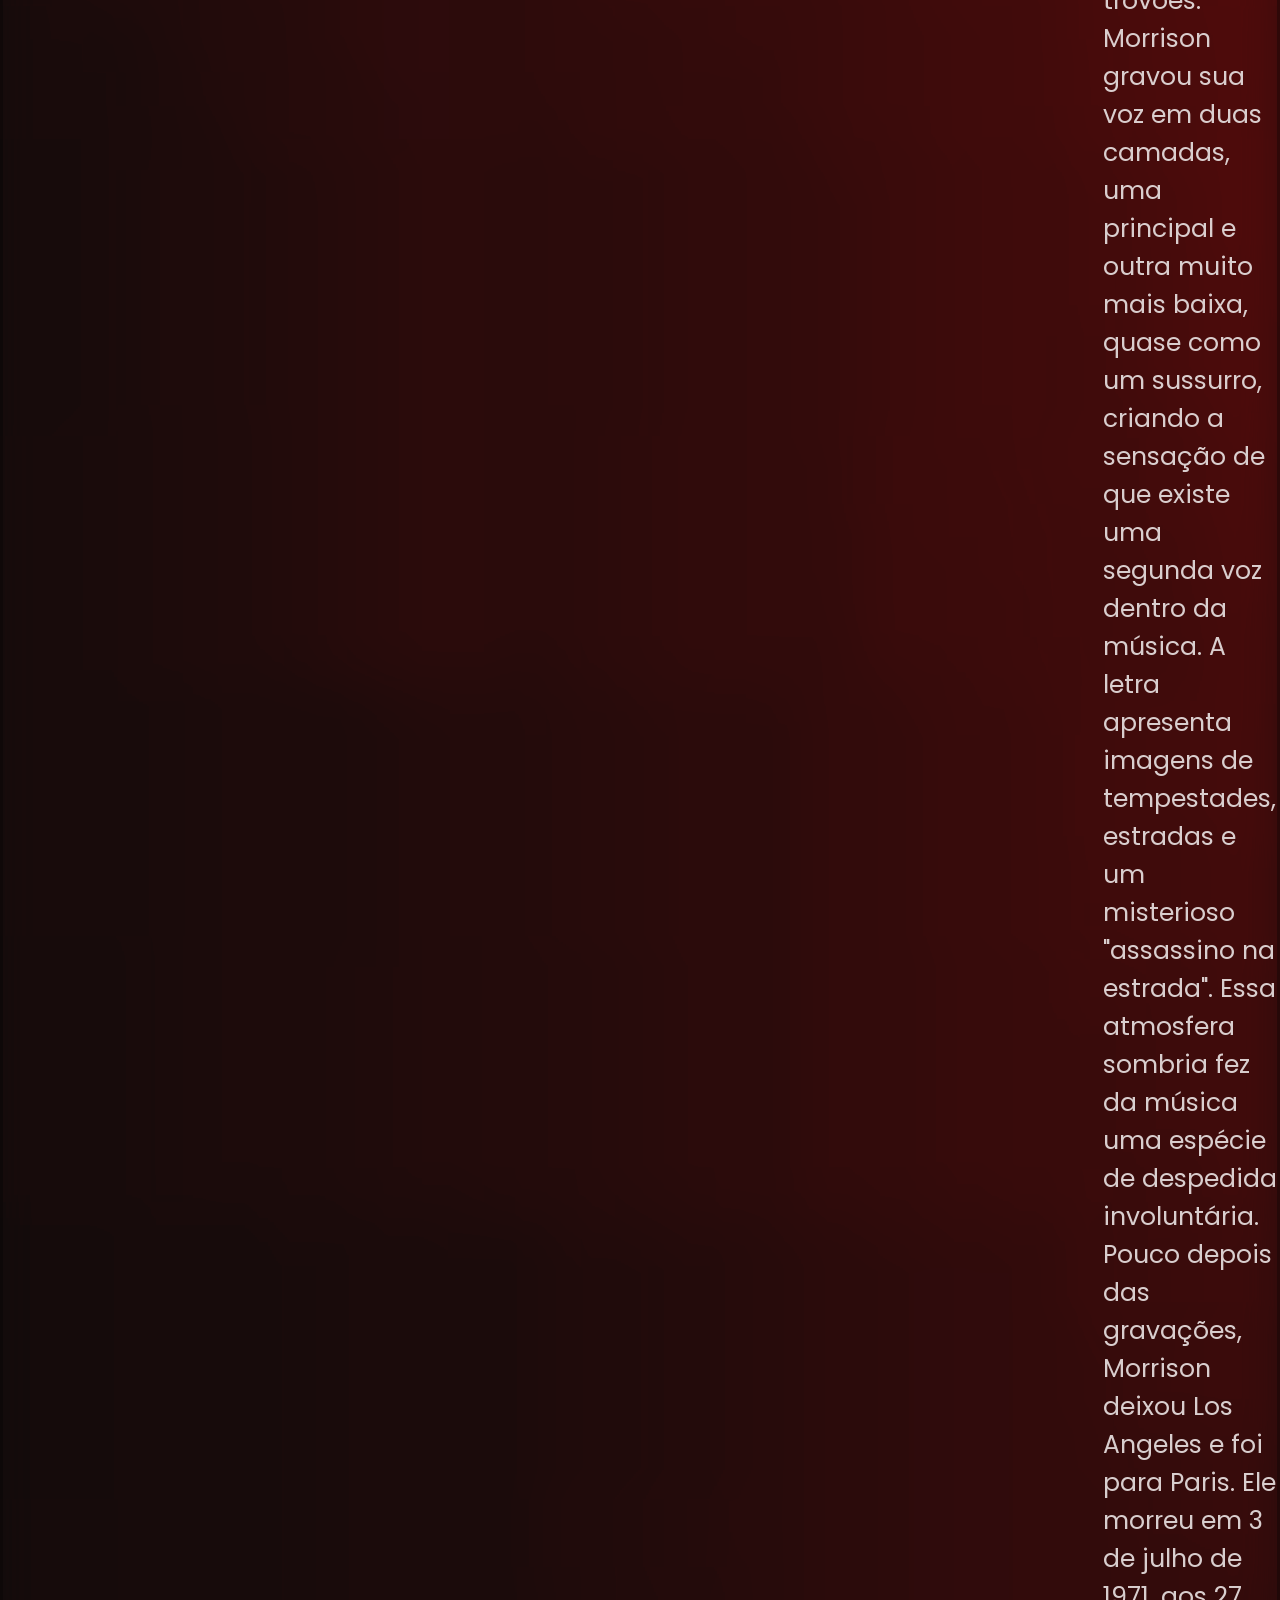
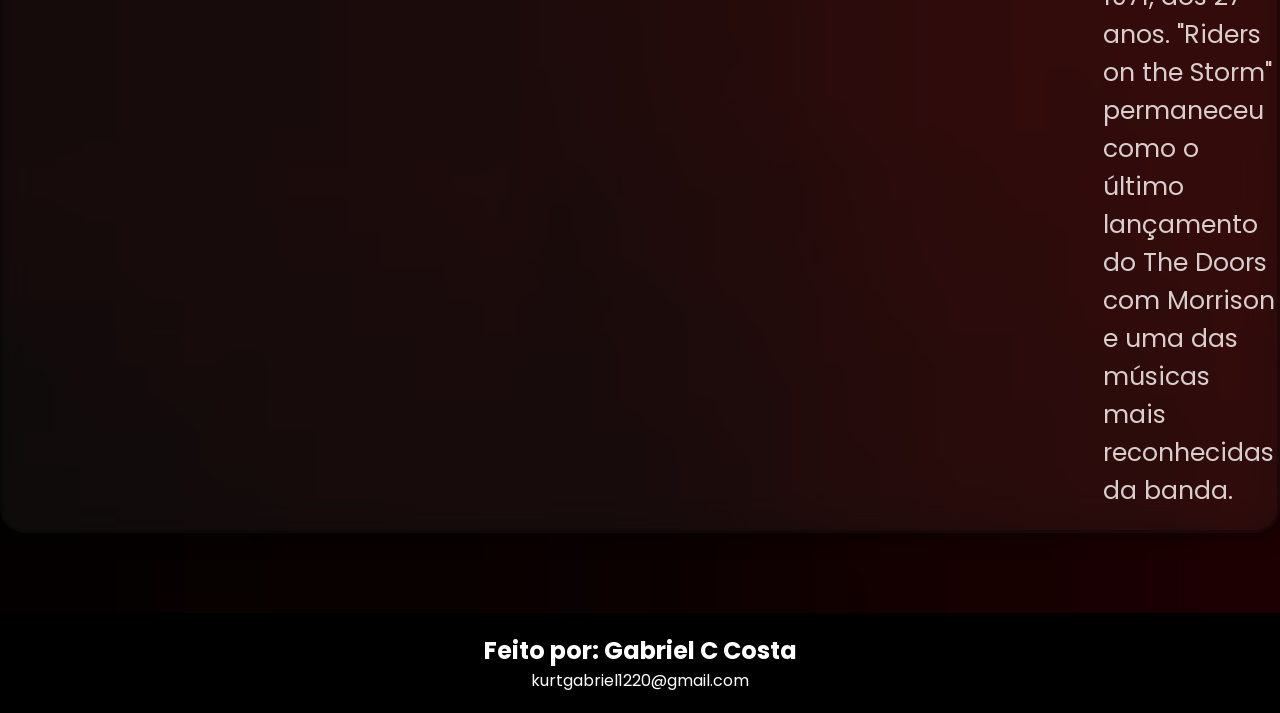
==== commit 7bc3d1e2: "Projeto finalizado" ====
--- a/index.html
+++ b/index.html
@@ -18,13 +18,13 @@
         <img class="profilePhoto" src="assets/Pink_Floyd_-_Meddle.jpg" alt="Foto de perfil provisoria">
         <nav>
             <ul>
-            <li>Inicio</li>
-            <li>Discografia</li>
-            <li>Sobre</li>
+            <li><a href="#Inicio">Inicio</a></li>
+            <li><a href="#Discografia">Discografia</a></li>
+            <li><a href="#MaisSobre">Sobre</a></li>
         </ul>
         </nav>
     </header>
-    <section class="section1">
+    <section class="section1" id="Inicio" >
         <h class="htmlcss">HTML + CSS </h>
             <div class="conteudoPrincipal">
                 <h1 class="conhecamjimmorrison">Conheça <strong class="strongh1"> Jim Morrison</strong></h1>
@@ -32,12 +32,12 @@
                 <h2 class="description">O grande vocalista do The Doors.</h2>
                 <p class="mynameG">Feito por: Gabriel C Costa</p>
                 <div class="buttons">
-                <button class="botaoPrimario">Ir para a discografria <img class="seta_botao" src="assets/botao-circular-preto-de-seta-para-baixo.png" ></button>
-                <button class="botaoSecundario">Entrar em contato <img class="email_icon" src="assets/envelope-regular-full.svg"> </button>
+                <button class="botaoPrimario"><a href="#Discografia">Ir para a discografria </a> <img class="seta_botao" src="assets/botao-circular-preto-de-seta-para-baixo.png" ></button>
+                <a class="botaoSecundario" target="_blank" href="./Entreemcontato/contato.html">Entre em contato <img class="email_icon" src="assets/envelope-regular-full.svg"> </a>
                 </div>
             </div>
     </section>
-    <section class="section2">
+    <div class="section2" id="Discografia">
         <h1 class="discografia">Discografia do The Doors</h1>
         <div class="divCards">
             <div class="card card1">
@@ -72,42 +72,50 @@
             </div>
         </div>
         <!-- Mais sobre -->
-        <div>
-            <h1>Mais sobre</h1>
-            <h2 class="text_video1">The Doors - Light My Fire - Ed Sullivan Show 1967</h2>
-            <video class="video" controls>
-                <source src="videos/video1.mp4" type="video/mp4">
-            </video>
-            <p>O primeiro hit de grande sucesso da banda foi "Light My Fire". Escrita pelo o guitarrista Robby Krieger. <br>Lançado em 1967 no álbum de estreia da banda, Auto intutulado "The Doors" <br> Uma grande curiosidade dessa apresentação no Ed Sullivan Show, É que Sullivan pediu aos <br>membros da banda para nao cantaram uma frase de um verso "higher", Jim Morrison ignora <br> e no tempo 0:26 podemos ver o guitarrista sorrindo, logo após o show eles foram expuslos do Ed Sulliva Show.</p>
-            <h2 class="text_video2">The Doors - People Are Strange - Ed Sullivan Show 1967</h2>
-            <video class="video" controls>
-                <source src="videos/video2.mp4" type="video/mp4">
-            </video>
-            <p>Uma das músicas mais marcantes de Strange Days."People Are Strange" foi escrita por Jim Morrison e Robby Krieger <br> e lançada em 1967 no segundo álbum da banda, Strange Days.A música nasceu durante um período difícil para Morrison. <br>Segundo Krieger, os dois estavam caminhando pelo Laurel Canyon, em Los Angeles, quando Morrison estava deprimido <br>e comentou que tudo parecia estranho. A experiência acabou servindo de inspiração para a música.A letra fala sobre alienação, <br> solidão e a sensação de enxergar o mundo de uma maneira diferente. O verso "People are strange when you're a stranger" <br>resume justamente essa sensação de não pertencer. Uma curiosidade é que a música se tornou uma das primeiras <br> grandes demonstrações da capacidade do The Doors de transformar experiências pessoais de Morrison em algo universal.</p>
-            <h2 class="text_video3">The Doors - Roadhouse Blues 1970</h2>
-            <video class="video" controls>
-                <source src="videos/video3.mp4" type="video/mp4">
-            </video>
-            <p>Um dos maiores mergulhos do The Doors no blues.
-"Roadhouse Blues" foi lançada em 1970 no álbum Morrison Hotel <br> e mostra a banda deixando um pouco de lado a psicodelia dos primeiros trabalhos para explorar suas raízes no blues e no rock'n'roll. <br>
-A música foi escrita principalmente por Jim Morrison, com contribuições de Robby Krieger. Sua gravação contou ainda com músicos <br> convidados, incluindo o guitarrista Lonnie Mack e o baixista Ray Neapolitan.
-Um dos elementos mais marcantes é o riff de guitarra <br> de Krieger, acompanhado pelo piano e pela gaita, criando uma sonoridade que lembra uma apresentação de blues em um bar.
-A frase <br> "The future's uncertain and the end is always near" se tornou uma das linhas mais lembradas de Morrison, refletindo a atmosfera de <br>liberdade e imprevisibilidade que caracteriza a música.
-O título faz referência a um roadhouse, um tipo de estabelecimento localizado <br> próximo a estradas, normalmente associado a bares e música ao vivo.</p>
-            <h2 class="text_video4">The Doors — Riders on the Storm — 1971</h2>
-            <video class="video" controls>
-            <source src="videos/video4.mp4" type="video/mp4">
-            </video>
-            <p>A última viagem do The Doors com Jim Morrison.
-"Riders on the Storm" foi lançada em 1971 no álbum L.A. Woman e acabou se tornando <br> a última música gravada pelo o The Doors com Jim Morrison.
-A música surgiu a partir de uma improvisação inspirada em "Ghost Riders in the Sky", <br> de Stan Jones. A banda transformou a ideia em uma composição atmosférica, marcada pelo piano elétrico de Ray Manzarek,<br> pela guitarra de Robby Krieger e pelos efeitos de chuva e trovões.
-Morrison gravou sua voz em duas camadas, uma principal e <br>outra muito mais baixa, quase como um sussurro, criando a sensação de que existe uma segunda voz dentro da música.
-A letra apresenta imagens <br> de tempestades, estradas e um misterioso "assassino na estrada". Essa atmosfera sombria fez da música uma espécie de despedida involuntária. <br>
-Pouco depois das gravações, Morrison deixou Los Angeles e foi para Paris. Ele morreu em 3 de julho de 1971, aos 27 anos.
-"Riders on the Storm" <br>permaneceu como o último lançamento do The Doors com Morrison e uma das músicas mais reconhecidas da banda.</p>
-        </div>
-        <!-- JavaScript para o definir padrao de volume do video -->
-
+        <div id="MaisSobre">
+            <h1 class="maisSobre">Mais sobre</h1>
+                <div class="musicBlock1 musica-bloco">
+                    <h2 class="text_video1">The Doors - Light My Fire - Ed Sullivan Show 1967</h2>
+                    <video class="video1" controls>
+                        <source src="videos/video1.mp4" type="video/mp4">
+                    </video>
+                    <p class="text1">O primeiro hit de grande sucesso da banda foi "Light My Fire". Escrita pelo o guitarrista Robby Krieger. <br>Lançado em 1967 no álbum de estreia da banda, Auto intutulado "The Doors" <br> Uma grande curiosidade dessa apresentação no Ed Sullivan Show, É que Sullivan pediu aos <br>membros da banda para nao cantaram uma frase de um verso "higher", Jim Morrison ignora <br> e no tempo 0:26 podemos ver o guitarrista sorrindo, logo após o show eles foram expuslos do Ed Sulliva Show.</p>
+            </div>
+            <div class="musicBlock2 musica-bloco">
+                <h2 class="text_video2">The Doors - People Are Strange - Ed Sullivan Show 1967</h2>
+                <video class="video2" controls>
+                    <source src="videos/video2.mp4" type="video/mp4">
+                </video>
+                <p class="text2">Uma das músicas mais marcantes de Strange Days."People Are Strange" foi escrita por Jim Morrison e Robby Krieger <br> e lançada em 1967 no segundo álbum da banda, Strange Days.A música nasceu durante um período difícil para Morrison. <br>Segundo Krieger, os dois estavam caminhando pelo Laurel Canyon, em Los Angeles, quando Morrison estava deprimido <br>e comentou que tudo parecia estranho. A experiência acabou servindo de inspiração para a música.A letra fala sobre alienação, <br> solidão e a sensação de enxergar o mundo de uma maneira diferente. O verso "People are strange when you're a stranger" <br>resume justamente essa sensação de não pertencer. Uma curiosidade é que a música se tornou uma das primeiras <br> grandes demonstrações da capacidade do The Doors de transformar experiências pessoais de Morrison em algo universal.</p>
+            </div>
+            <div class="musicBlock3 musica-bloco">
+                <h2 class="text_video3">The Doors - Roadhouse Blues 1970</h2>
+                <video class="video3" controls>
+                    <source src="videos/video3.mp4" type="video/mp4">
+                </video>
+                <p class="text3">Um dos maiores mergulhos do The Doors no blues.
+                    "Roadhouse Blues" foi lançada em 1970 no álbum Morrison Hotel <br> e mostra a banda deixando um pouco de lado a psicodelia dos primeiros trabalhos para explorar suas raízes no blues e no rock'n'roll.
+                    A música foi escrita principalmente por Jim Morrison, com contribuições de Robby Krieger. Sua gravação contou ainda com músicos convidados, incluindo o guitarrista Lonnie Mack e o baixista Ray Neapolitan.
+                    Um dos elementos mais marcantes é o riff de guitarra de Krieger, acompanhado pelo piano e pela gaita, criando uma sonoridade que lembra uma apresentação de blues em um bar.
+                    A frase "The future's uncertain and the end is always near" se tornou uma das linhas mais lembradas de Morrison, refletindo a atmosfera de liberdade e imprevisibilidade que caracteriza a música.
+                    O título faz referência a um roadhouse, um tipo de estabelecimento localizado próximo a estradas, normalmente associado a bares e música ao vivo.</p>
+                </div>
+                <div class="musicBlock4 musica-bloco">
+                    <h2 class="text_video4">The Doors — Riders on the Storm — 1971</h2>
+                    <video class="video4" controls>
+                        <source src="videos/video4.mp4" type="video/mp4">
+                    </video>
+                    <p class="text4">A última viagem do The Doors com Jim Morrison.
+                        "Riders on the Storm" foi lançada em 1971 no álbum L.A. Woman e acabou se tornando a última música gravada pelo o The Doors com Jim Morrison.
+                        A música surgiu a partir de uma improvisação inspirada em "Ghost Riders in the Sky", de Stan Jones. A banda transformou a ideia em uma composição atmosférica, marcada pelo piano elétrico de Ray Manzarek, pela guitarra de Robby Krieger e pelos efeitos de chuva e trovões.
+                        Morrison gravou sua voz em duas camadas, uma principal e outra muito mais baixa, quase como um sussurro, criando a sensação de que existe uma segunda voz dentro da música.
+                        A letra apresenta imagens de tempestades, estradas e um misterioso "assassino na estrada". Essa atmosfera sombria fez da música uma espécie de despedida involuntária. 
+                        Pouco depois das gravações, Morrison deixou Los Angeles e foi para Paris. Ele morreu em 3 de julho de 1971, aos 27 anos.
+                        "Riders on the Storm" permaneceu como o último lançamento do The Doors com Morrison e uma das músicas mais reconhecidas da banda.</p>
+                </div>
+            </div>
+    </div>
+<!-- JavaScrip t para o definir padrao de volume do video -->
 <script>
     document.addEventListener('DOMContentLoaded', function() {
         const videos = document.querySelectorAll('video');
@@ -149,6 +157,15 @@
         });
     });
 </script>
-    </section>
+<section class="footer-section">
+<footer class="footer">
+        <div class="container">
+            <div class="footer__content">
+                <h1> Feito por: <strong>Gabriel C Costa</strong> </h1>
+                <span>kurtgabriel1220@gmail.com</span>
+            </div>
+        </div>
+    </footer>
+    
 </body>
 </html>
--- a/style.css
+++ b/style.css
@@ -1,14 +1,23 @@
+html {
+    scroll-behavior: smooth !important;
+}
+
+
 * {
     margin: 0;
     padding: 0;
     box-sizing: border-box;
 }
 
+
+
 body {
     background-color: #1d1935;
     color: #e4dcdcef;
     font-family: 'poppins';
 }
+
+
 
 header {
     width: 100%;
@@ -52,11 +61,23 @@
     opacity: 1;
 }
 
+a{
+    color: white;
+    opacity: .7;
+    transition: all 0.3s;
+    text-decoration: none;
+
+    &:hover{
+        opacity: 1;
+    }
+}
+
 /* section */
 
 .section1{
-    background-size: cover;
-    height: 150vh;
+    margin-bottom: -10px;
+    background-size: cover; 
+    height: 140vh;
     background-position: center;
     background-image: url("assets/abstract.jpg")
     
@@ -77,6 +98,13 @@
 }
 
 /* text */
+
+
+
+.discografia {
+    text-align: center;
+}
+
 .strongh1 {
     color: #df3636;
 }
@@ -120,6 +148,7 @@
 }
 
 /* img */
+
 .img_card {
     width: 200px;
     height: 200px;
@@ -168,7 +197,7 @@
 
 .email_icon{
     height: 20px;
-    width: 20px;
+    width: 30px;
     padding-left: 5px;
 }
 
@@ -226,6 +255,7 @@
 .section2 {
     background-image: url("assets/redandblue.jpg");
     background-size: cover;
+    padding-bottom: 40px;
 }
 
 .discografia {
@@ -296,3 +326,138 @@
     font-weight: 400;
     color: rgba(255, 255, 255, 0.973);
 }
+
+/* Mais Sobre */
+
+.maisSobre {
+    display: flex;
+    justify-content: center;
+    align-items: center;
+    font-size: 52px;
+    margin-top: 10px;
+    margin-bottom: 1px;
+}
+
+.musica-bloco {
+    margin-bottom: 40px;
+    padding: 20px;
+    background-color: rgba(59, 58, 58, 0.2);
+    backdrop-filter: blur(20px) saturate(180%);
+    border-radius: 25px;
+    border: 3px solid rgba(0, 0, 0, 0.3);
+    box-shadow: 0 4px 20px rgba(0, 0, 0, 0.4);
+    transition: background-color 0.3s;
+
+    &:hover {
+        background-color: rgba(36, 35, 35, 0.5);
+    }
+}
+.text_video1 {
+    margin-bottom: 10px;
+    font-size: 50px;
+}
+
+.video1 {
+    margin: 25px;
+    width: 110vh;
+    position: right;
+}
+
+.text1 {
+    margin-top: 10px;
+    font-size: 25px;
+}
+.text_video2 {
+    margin-bottom: 10px;
+    font-size: 50px;
+}
+
+.video2 {
+    margin: 25px;
+    width: 110vh;
+    position: right;
+}
+
+.text2 {
+    margin-top: 10px;
+    font-size: 25px;
+}
+.text_video3 {
+    margin-bottom: 10px;
+    font-size: 50px;
+}
+
+.video3 {
+    margin: 25px;
+    width: 110vh;
+    position: right;
+}
+
+.text3 {
+    margin-top: 10px;
+    font-size: 25px;
+}
+.text_video4 {
+    margin-bottom: px;
+    font-size: 50px;
+}
+
+.video4 {
+    margin: 25px;
+    width: 110vh;
+    position: right;
+}
+
+.text4 {
+    margin-top: 10px;
+    font-size: 25px;
+}
+
+
+.musica-bloco {
+    display: grid;
+    grid-template-columns: 1fr 1fr;
+    grid-template-areas:
+        "titulo titulo"
+        "video texto";
+    gap: 20px 40px;
+    /* r    esto dos seus estilos atuais (padding, background, etc) continuam aqui */
+}
+
+.musica-bloco h2 {
+    grid-area: titulo;
+}
+
+.musica-bloco video {
+    grid-area: video;
+}
+
+.musica-bloco p {
+    grid-area: texto;
+}
+
+.musicBlock2
+.musiscBlock4 {
+    grid-template-areas:
+        "titulo titulo"
+        "texto video"
+}
+
+/* Footer */
+
+.footer-section {
+    width: 100%;
+    display: flex;
+    justify-content: center;
+    align-items: center;
+    background-color: #000000;
+    padding: 20px 0;
+}
+
+.footer {
+    background-color: #000000;
+    color: white;
+    padding: 0px 0;
+    text-align: center;
+}
+
